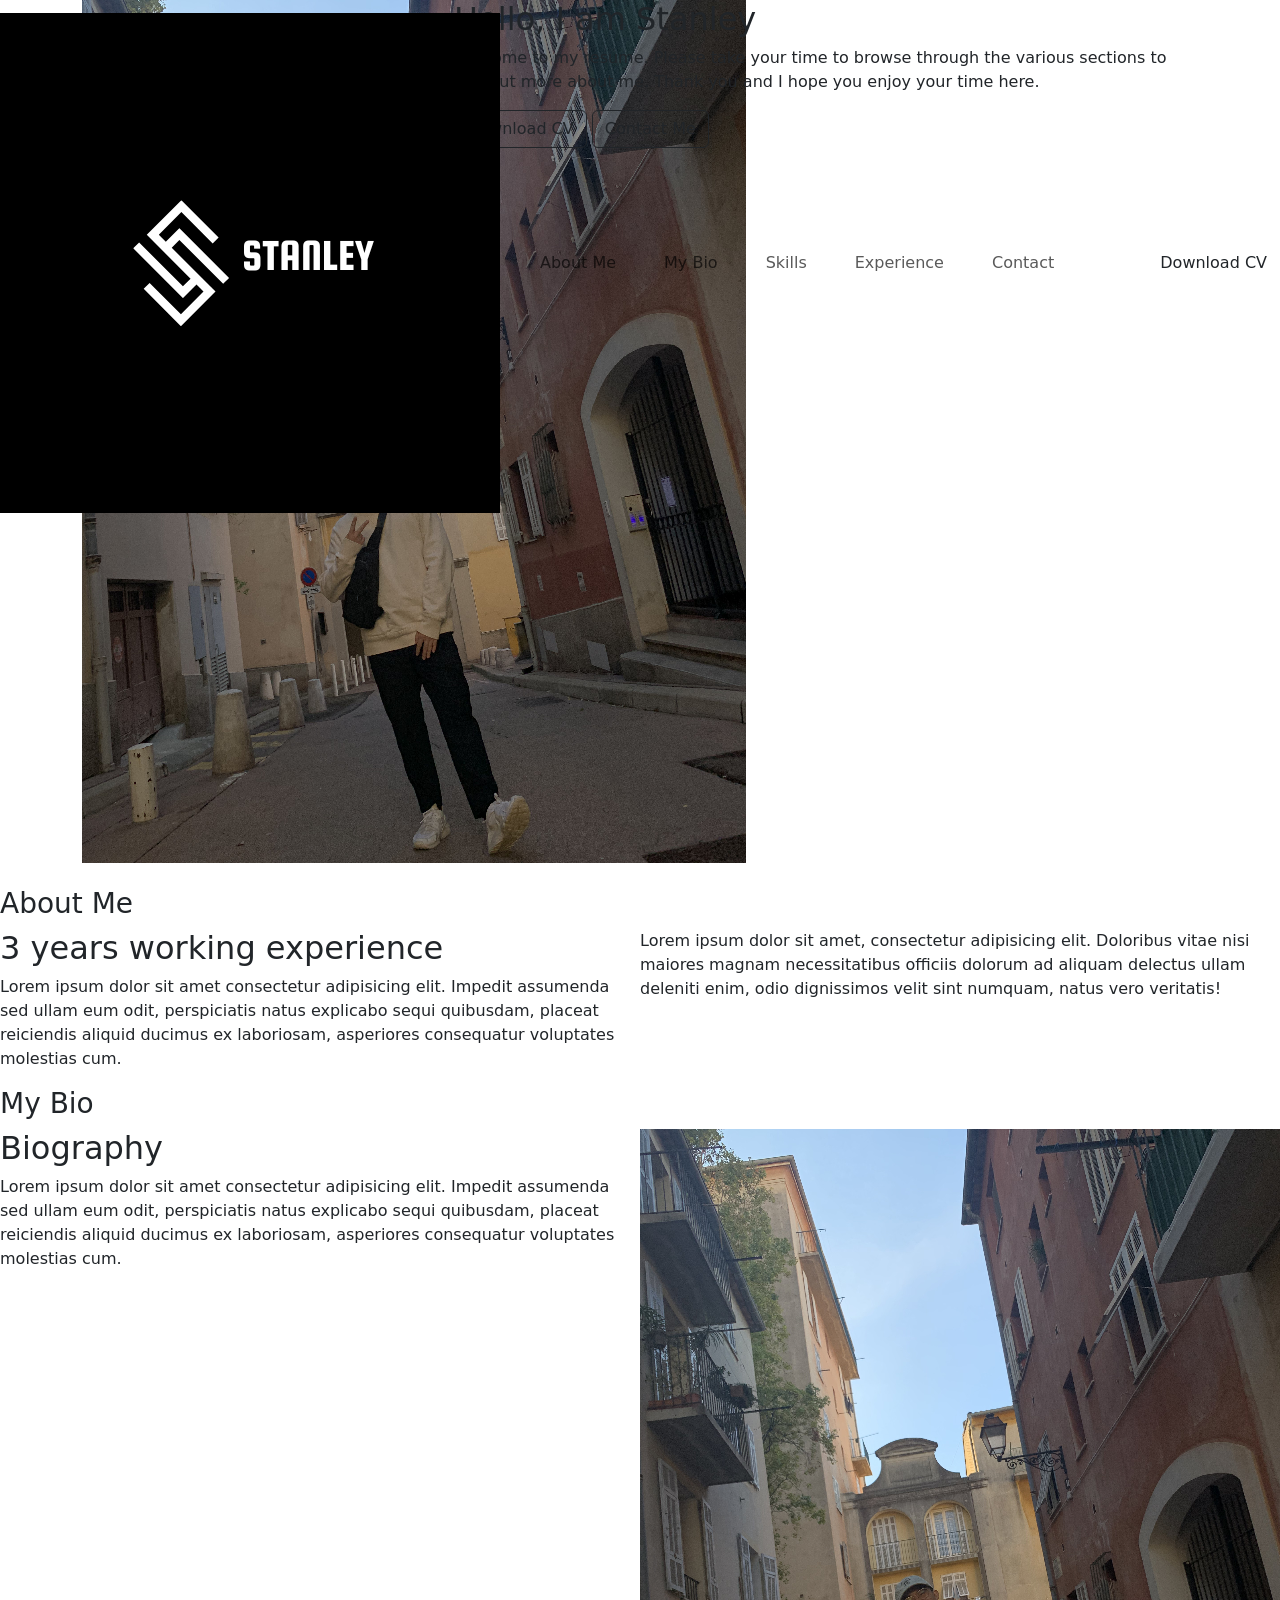
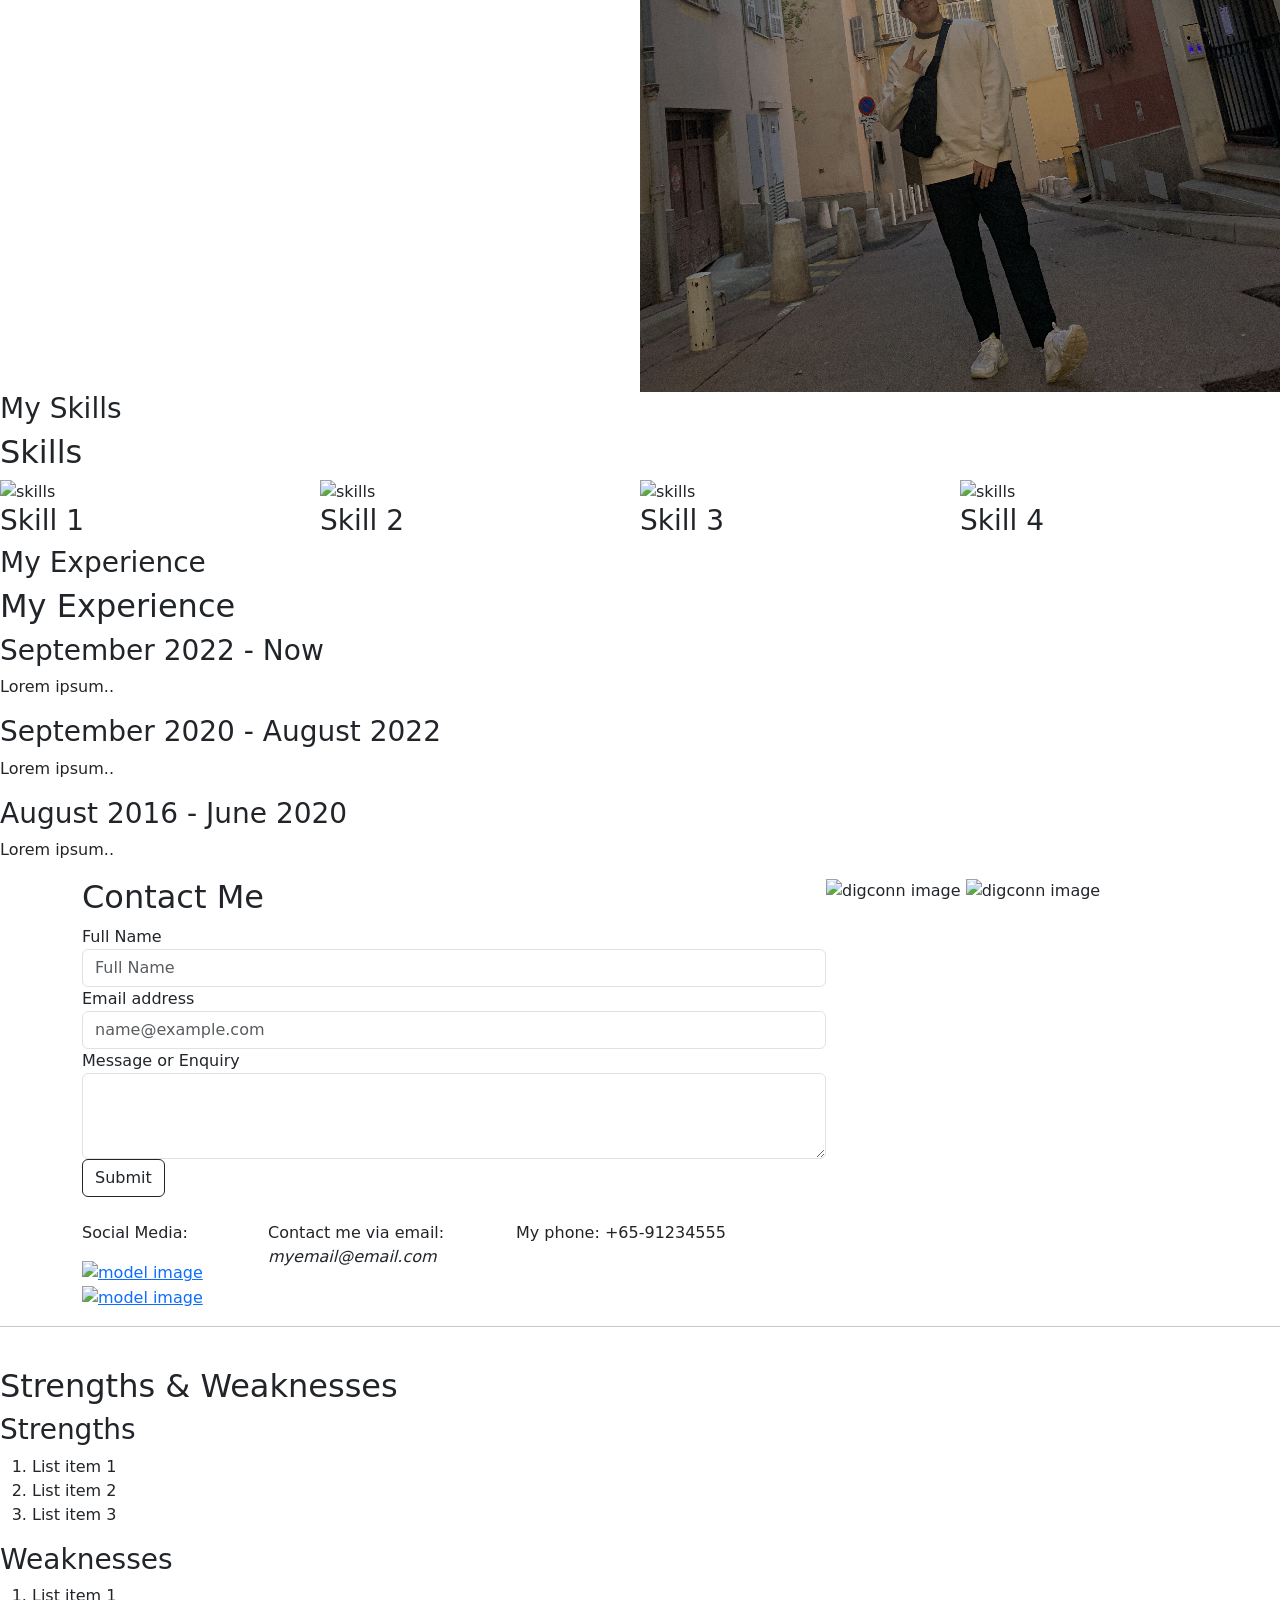
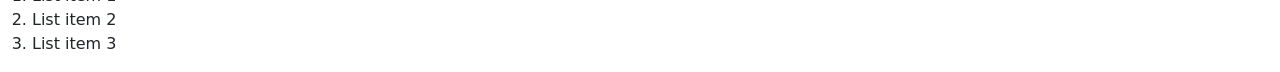
==== docs/index.html @ a83cb369 "Update index.html removed game" ====
<!DOCTYPE html>
<html lang="en">

<head>
    <meta charset="utf-8">
    <meta name="viewport" content="width=device-width, initial-scale=1">
    <title>Stan's Portfolio</title>
    <link href="https://cdn.jsdelivr.net/npm/bootstrap@5.3.0/dist/css/bootstrap.min.css" rel="stylesheet"
        integrity="sha384-9ndCyUaIbzAi2FUVXJi0CjmCapSmO7SnpJef0486qhLnuZ2cdeRhO02iuK6FUUVM" crossorigin="anonymous">
     <link rel="stylesheet" href="style.css">
    <!-- <link rel="stylesheet" href="https://cdn.jsdelivr.net/npm/bulma@0.9.4/css/bulma.min.css">
     -->
    <body onload="startGame()">

</head>

<header>
    <!-- <div class="container-fluid">
        <h1>Hello World!</h1>
    </div> -->

    <nav class="navbar fixed-top navbar-expand-md">

        <button class="navbar-toggler" type="button" data-toggle="collapse" data-target="#navbarNav"
            aria-controls="navbarNav" aria-expanded="false" aria-label="Toggle navigation">
            <span class="navbar-toggler-icon"></span>
        </button>

        <div class="collapse navbar-collapse" id="navbarNav">
            <!-- Brand symbol -->
            <a class="navbar-brand" id="brand" href="#">
                <img src="img/symbol2.png" alt="">
            </a>
            <!-- Links -->
            <div class="navbar-nav">
                <a class="nav-item nav-link px-4" href="#altDivAboutMe">About Me</a>
                <a class="nav-item nav-link px-4" href="#altDivBio">My Bio</a>
                <a class="nav-item nav-link px-4" href="#altSkillBio">Skills</a>
                <a class="nav-item nav-link px-4" href="#altDivMyExp">Experience</a>
                <a class="nav-item nav-link px-4" href="#contactMe">Contact</a>
            </div>

        </div>

        <!-- Download CV button -->
        <button type="button" class="btn" id="download">Download CV</button>
        <!-- <button type="button" class="btn btn-primary">
                Notifications <span class="badge badge-light">4</span>
            </button>

            <form action="action">
                <div class="form-row">
                    <div class="form-group col">
                        <label for="Username">Username</label>
                        <input class="form-control" type="text" name="Username" id="Username">
                    </div>
                    <div class="form-group col">
                        <label for="Password">Password</label>
                        <input class="form-control" type="password" name="Password" id="Password">
                    </div>
                </div>
                <button type="submit" class="btn btn-primary">Login</button>
            </form> -->

    </nav>
</header>

<body>
    <!-- <h2>Transitions</h2>
    <div class="circle"></div> -->

    <div class="container">
        <div class="row row-cols-2 g-0">
            <div class="col-4">
                <img src="img/model.png" alt="model image">
            </div>
            <div class="col-8">
                <div id="myIntro">
                    <h2 id="title">Hello, I am Stanley</h2>
                    <p id="">Welcome to my resume. Please take your time to browse through the various sections
                        to
                        find out more
                        about me.
                        Thank you and I hope you enjoy your time here.
                    </p>
                </div>

                <div class="dlButton">
                    <!-- Download CV button -->
                    <button type="button" class="btn btn-outline-dark" id="download2" data-toggle="button"
                        aria-pressed="false" autocomplete="off">Download CV</button>
                    <button type="button" class="btn btn-outline-dark" id="contactBtn" data-toggle="button"
                        aria-pressed="false" autocomplete="off">
                        <a class="nav-item nav-link" href="#contactMe">Contact Me</a>
                    </button>
                </div>
            </div>
            <!-- <div class="col-4">
                <div id="cat1">
                    <h2 id="title">ABOUT</h2>
                </div>
            </div>
            <div class="col-8 ">
                <div id="main2">
                    <p id="">Lorem ipsum dolor sit amet consectetur adipisicing elit. Enim aperiam cumque officia
                        eos
                        asperiores
                        provident libero, quidem consequuntur aspernatur eligendi, dolor nihil expedita sed architecto
                        corporis omnis tenetur ullam ex?</p>
                </div>
            </div> -->
        </div>
    </div>

    <br>
    <div id="altDivAboutMe">
        <div id="horiLineBotBlock"></div>
        <div id="vertLineBlock">
            <h3 id="aboutMeTitle">About Me</h3>
        </div>
        <div id="horiLineTopBlock"></div>
        <div id="vertLineBlock2"></div>

        <div class="row row-cols-2 g-0">
            <div class="col-6" id="aboutMe">
                <h2 id="title">3 years working experience</h2>
                <p>Lorem ipsum dolor sit amet consectetur adipisicing elit. Impedit assumenda sed ullam eum odit,
                    perspiciatis natus explicabo sequi quibusdam, placeat reiciendis aliquid ducimus ex laboriosam,
                    asperiores consequatur voluptates molestias cum.</p>
            </div>
            <div class="col-6" id="aboutMe2">
                <p>Lorem ipsum dolor sit amet, consectetur adipisicing elit. Doloribus vitae nisi maiores magnam
                    necessitatibus officiis dolorum ad aliquam delectus ullam deleniti enim, odio dignissimos velit sint
                    numquam, natus vero veritatis!</p>
            </div>
        </div>
    </div>

    <div id="altDivBio">

        <div id="horiLineBotBlock"></div>
        <div id="vertLineBlock">
            <h3 id="aboutMeTitle">My Bio</h3>
        </div>
        <div id="horiLineTopBlock"></div>
        <div id="vertLineBlock2"></div>

        <div class="row row-cols-2 g-0">
            <div class="col-6" id="aboutMe">
                <h2 id="title">Biography</h2>
                <p>Lorem ipsum dolor sit amet consectetur adipisicing elit. Impedit assumenda sed ullam eum odit,
                    perspiciatis natus explicabo sequi quibusdam, placeat reiciendis aliquid ducimus ex laboriosam,
                    asperiores consequatur voluptates molestias cum.</p>
            </div>
            <div class="col-4" id="aboutMe2">
                <img src="img/model.png" alt="model image">
            </div>
        </div>
    </div>

    <div id="altSkillBio">

        <div id="horiLineBotBlock"></div>
        <div id="vertLineBlock">
            <h3 id="aboutMeTitle">My Skills</h3>
        </div>
        <div id="horiLineTopBlock"></div>
        <div id="vertLineBlock2"></div>

        <div class="row g-0">
            <div class="" id="mySkills">
                <h2 id="title">Skills</h2>
                <div class="row row-cols-4 g-0">
                    <div class="col-3" id="mySkill">
                        <img src="img/skill1.png" alt="skills" id="skillsLogo">
                        <br>
                        <h3>Skill 1</h3>
                    </div>
                    <div class="col-3" id="mySkill">
                        <img src="img/skill2.png" alt="skills" id="skillsLogo">
                        <br>
                        <h3>Skill 2</h3>
                    </div>
                    <div class="col-3" id="mySkill">
                        <img src="img/skill3.png" alt="skills" id="skillsLogo">
                        <br>
                        <h3>Skill 3</h3>
                    </div>
                    <div class="col-3" id="mySkill">
                        <img src="img/skill4.png" alt="skills" id="skillsLogo">
                        <br>
                        <h3>Skill 4</h3>
                    </div>
                </div>
            </div>
        </div>
        <div id="vertLineBlock2"></div>
        <div id="vertLineBlock2"></div>
        <div id="vertLineBlock2"></div>
        <div id="horiLineTopBlockRight"></div>
    </div>

    <div id="altDivMyExp">
        <div id="horiLineBotBlock"></div>
        <div id="vertLineBlock">
            <h3 id="aboutMeTitle">My Experience</h3>
        </div>
        <div id="horiLineTopBlock"></div>
        <div id="vertLineBlock2"></div>
        <div class="row g-0">
            <div class="">
                <h2 id="title">My Experience</h2>
                <div class="timeline">
                    <div class="expContainer left">
                        <div class="content">
                            <h3> September 2022 - Now</h3>
                            <p>Lorem ipsum..</p>
                        </div>
                    </div>
                    <div class="expContainer right">
                        <div class="content">
                            <h3>September 2020 - August 2022</h3>
                            <p>Lorem ipsum..</p>
                        </div>
                    </div>
                    <div class="expContainer left">
                        <div class="content">
                            <h3> August 2016 - June 2020</h3>
                            <p>Lorem ipsum..</p>
                        </div>
                    </div>
                </div>
            </div>
        </div>
    </div>

    <div class="container" id="contactMe">
        <div class="row row-cols-2 g-0">
            <div class="col-8">
                <div id="myIntro">
                    <h2 id="title">Contact Me</h2>
                    <form action="action">
                        <div class="form-group">
                            <label for="exampleFormControlInput1">Full Name</label>
                            <input type="text" class="form-control" id="exampleFormControlInput1"
                                placeholder="Full Name">
                        </div>
                        <div class="form-group">
                            <label for="exampleFormControlInput2">Email address</label>
                            <input type="email" class="form-control" id="exampleFormControlInput1"
                                placeholder="name@example.com">
                        </div>
                        <div class="form-group">
                            <label for="exampleFormControlTextarea1">Message or Enquiry</label>
                            <textarea class="form-control" id="exampleFormControlTextarea1" rows="3"></textarea>
                        </div>
                        <button type="button" class="btn btn-outline-dark" id="contactBtn" data-toggle="button"
                            aria-pressed="false" autocomplete="off">
                            Submit
                        </button>
                    </form>
                    <br>
                    <div class="row row-cols-3 g-0">
                        <div class="col-3">
                            <p id="">Social Media:
                            </p>
                            <a class="" id="SMLogo" href="">
                                <img src="img/linkedin.png" alt="model image" id="SMLogo">
                            </a>
                            <a class="" id="SMLogo" href="">
                                <img src="img/facebook.png" alt="model image" id="SMLogo">
                            </a>
                        </div>
                        <div class="col-4">
                            <p id="">Contact me via email: <i>myemail@email.com</i>
                            </p>
                        </div>
                        <div class="col-4">
                            <p id="">My phone: +65-91234555
                            </p>
                        </div>
                    </div>
                </div>
            </div>
            <div class="col-4">
                <img src="img/digitalconn.jpg" alt="digconn image" id="digConn">
                <img src="img/digitalconn.jpg" alt="digconn image" id="digConn">
            </div>
        </div>
    </div>

    <div id="altDiv"></div>
    <hr>
    <br>
    <!-- <figure class="text-center">
        <blockquote class="blockquote">
            <p>A well-known quote, contained in a blockquote element.</p>
        </blockquote>
        <figcaption class="blockquote-footer">
            Someone famous in <cite title="Source Title">Source Title</cite>
        </figcaption>
    </figure> -->

    <h2>Strengths & Weaknesses</h2>
    <h3>Strengths</h3>
    <ol>
        <li>List item 1</li>
        <li>List item 2</li>
        <li>List item 3</li>
    </ol>
    <h3>Weaknesses</h3>
    <ol>
        <li>List item 1</li>
        <li>List item 2</li>
        <li>List item 3</li>
    </ol>
  
  <script src = "script.js"></script>

    <script src="https://cdn.jsdelivr.net/npm/@popperjs/core@2.11.8/dist/umd/popper.min.js"
        integrity="sha384-I7E8VVD/ismYTF4hNIPjVp/Zjvgyol6VFvRkX/vR+Vc4jQkC+hVqc2pM8ODewa9r"
        crossorigin="anonymous"></script>
    <script src="https://cdn.jsdelivr.net/npm/bootstrap@5.3.0/dist/js/bootstrap.min.js"
        integrity="sha384-fbbOQedDUMZZ5KreZpsbe1LCZPVmfTnH7ois6mU1QK+m14rQ1l2bGBq41eYeM/fS"
        crossorigin="anonymous"></script>
</body>

</html>
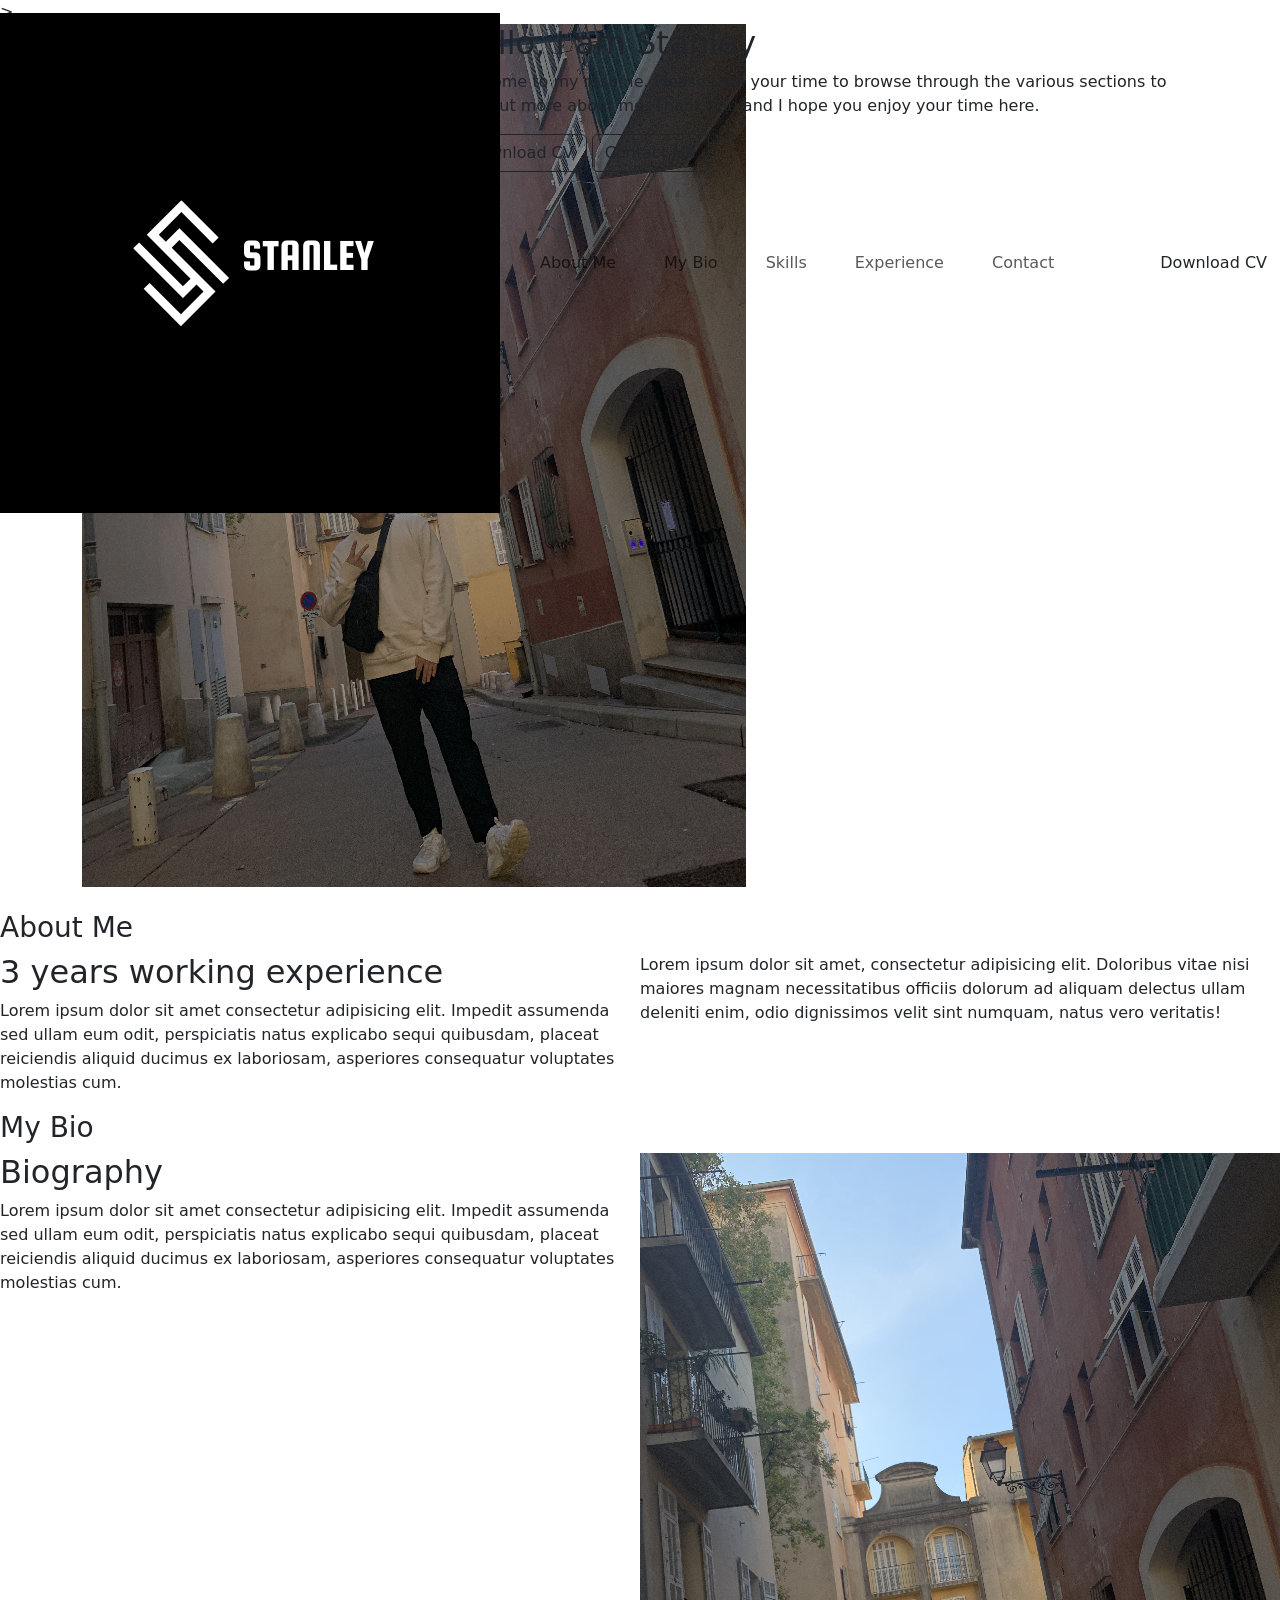
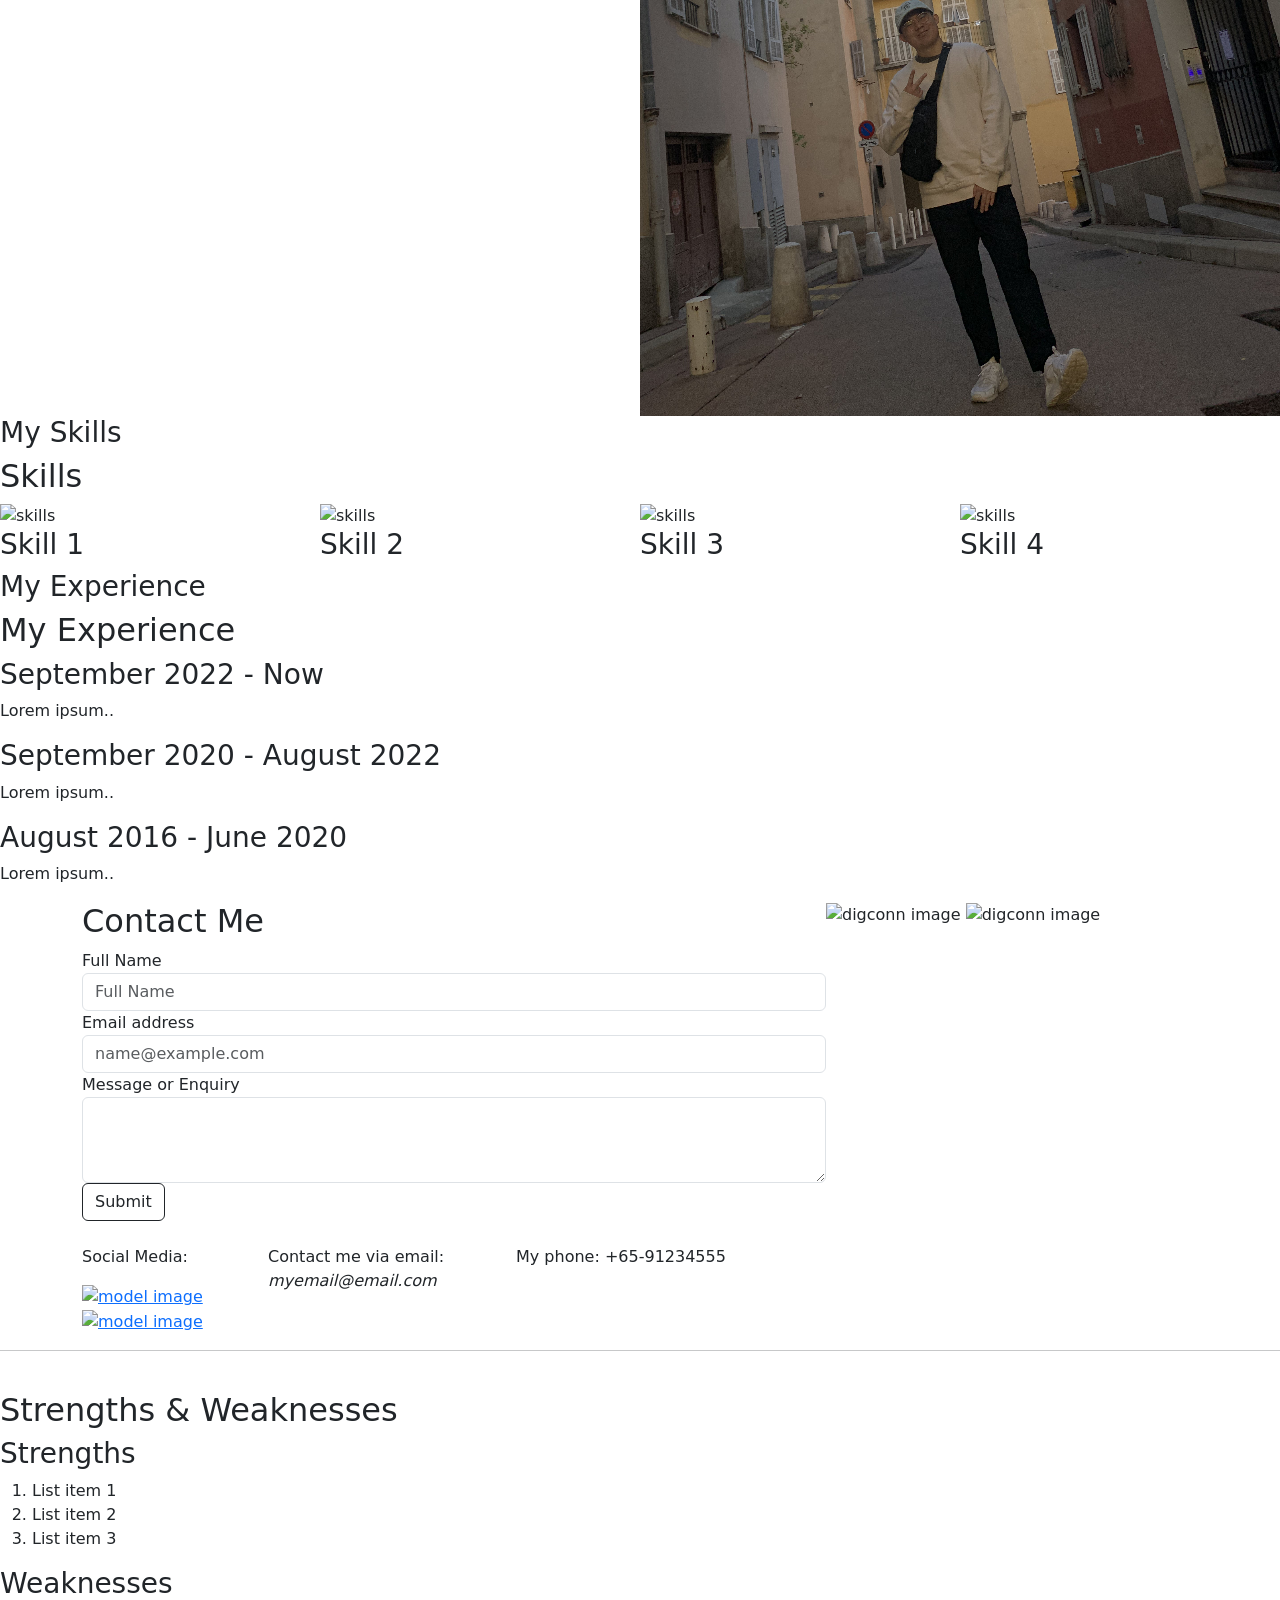
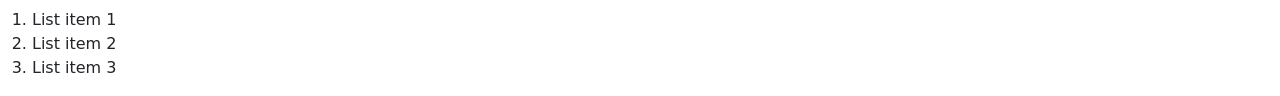
==== commit 64f27cc9: "Update index.html" ====
--- a/docs/index.html
+++ b/docs/index.html
@@ -6,8 +6,7 @@
     <meta name="viewport" content="width=device-width, initial-scale=1">
     <title>Stan's Portfolio</title>
     <link href="https://cdn.jsdelivr.net/npm/bootstrap@5.3.0/dist/css/bootstrap.min.css" rel="stylesheet"
-        integrity="sha384-9ndCyUaIbzAi2FUVXJi0CjmCapSmO7SnpJef0486qhLnuZ2cdeRhO02iuK6FUUVM" crossorigin="anonymous">
-     <link rel="stylesheet" href="style.css">
+        integrity="sha384-9ndCyUaIbzAi2FUVXJi0CjmCapSmO7SnpJef0486qhLnuZ2cdeRhO02iuK6FUUVM" crossorigin="anonymous">>
     <!-- <link rel="stylesheet" href="https://cdn.jsdelivr.net/npm/bulma@0.9.4/css/bulma.min.css">
      -->
     <body onload="startGame()">
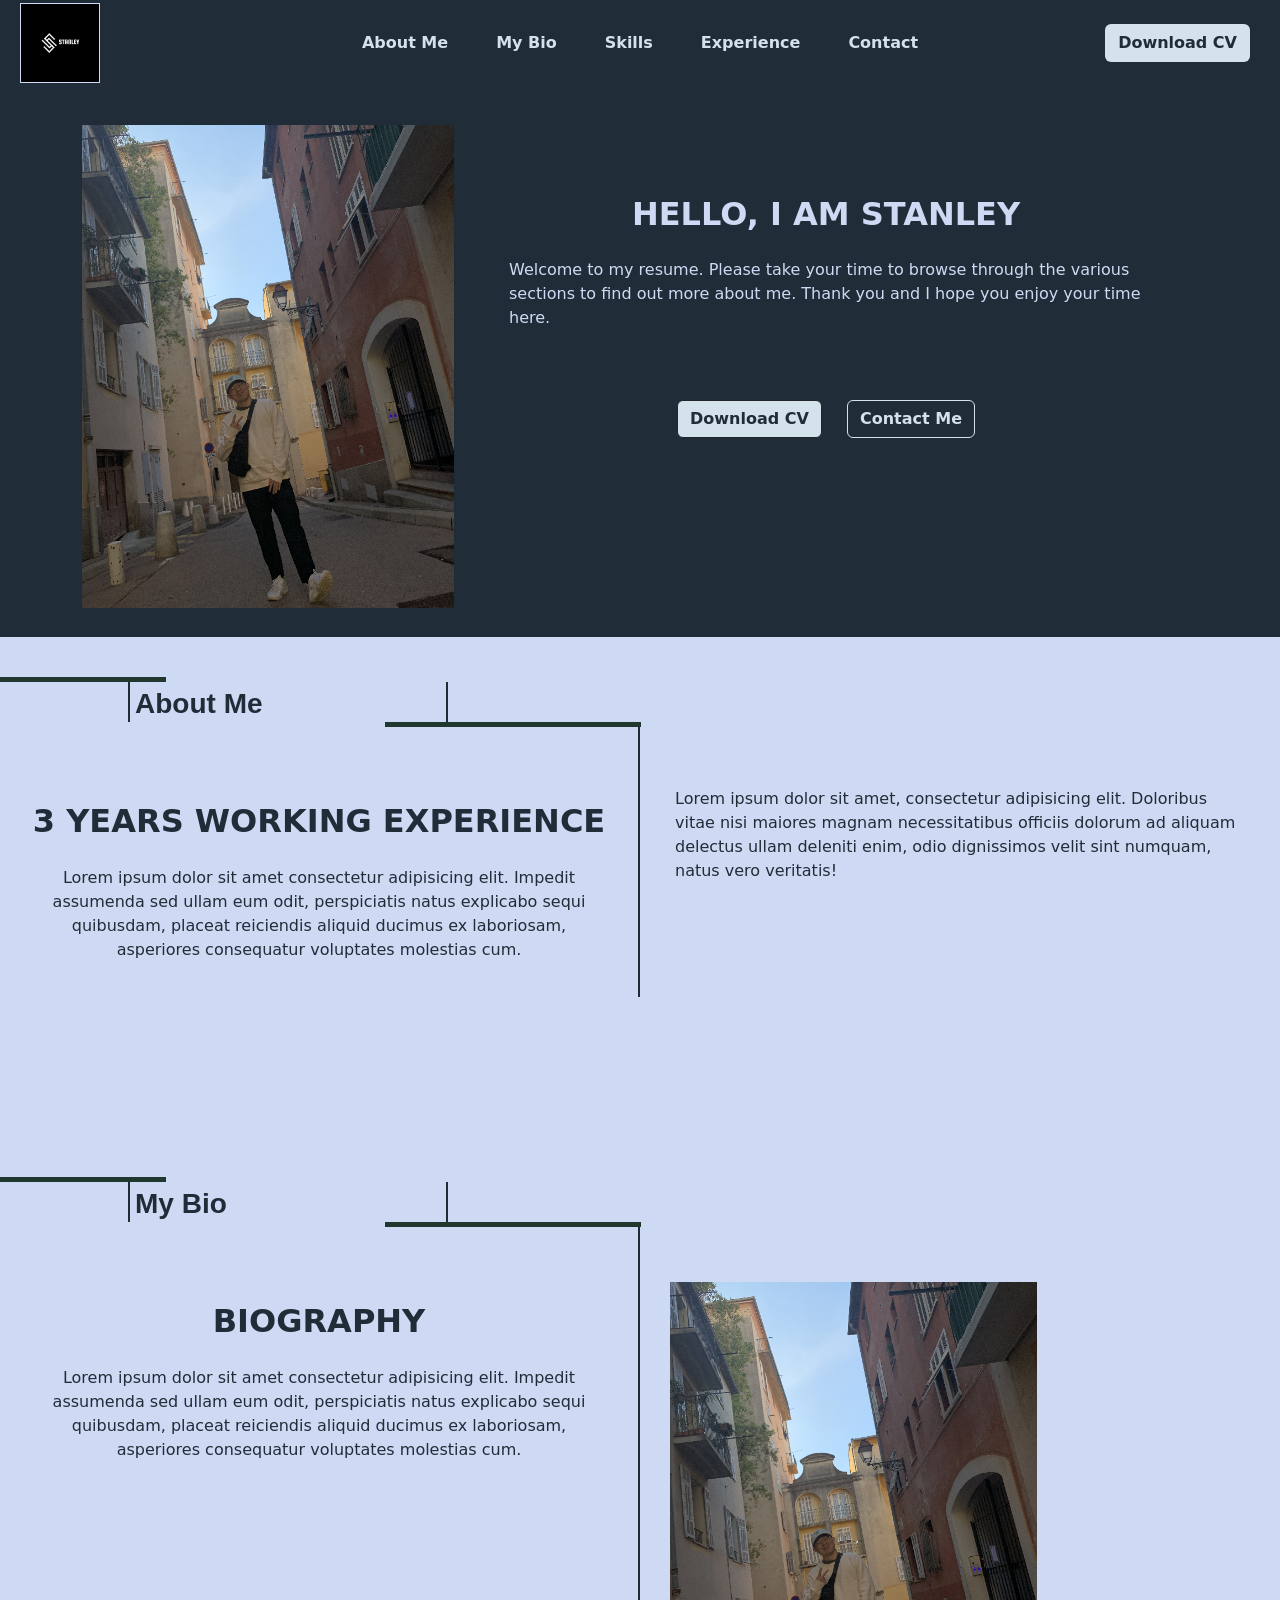
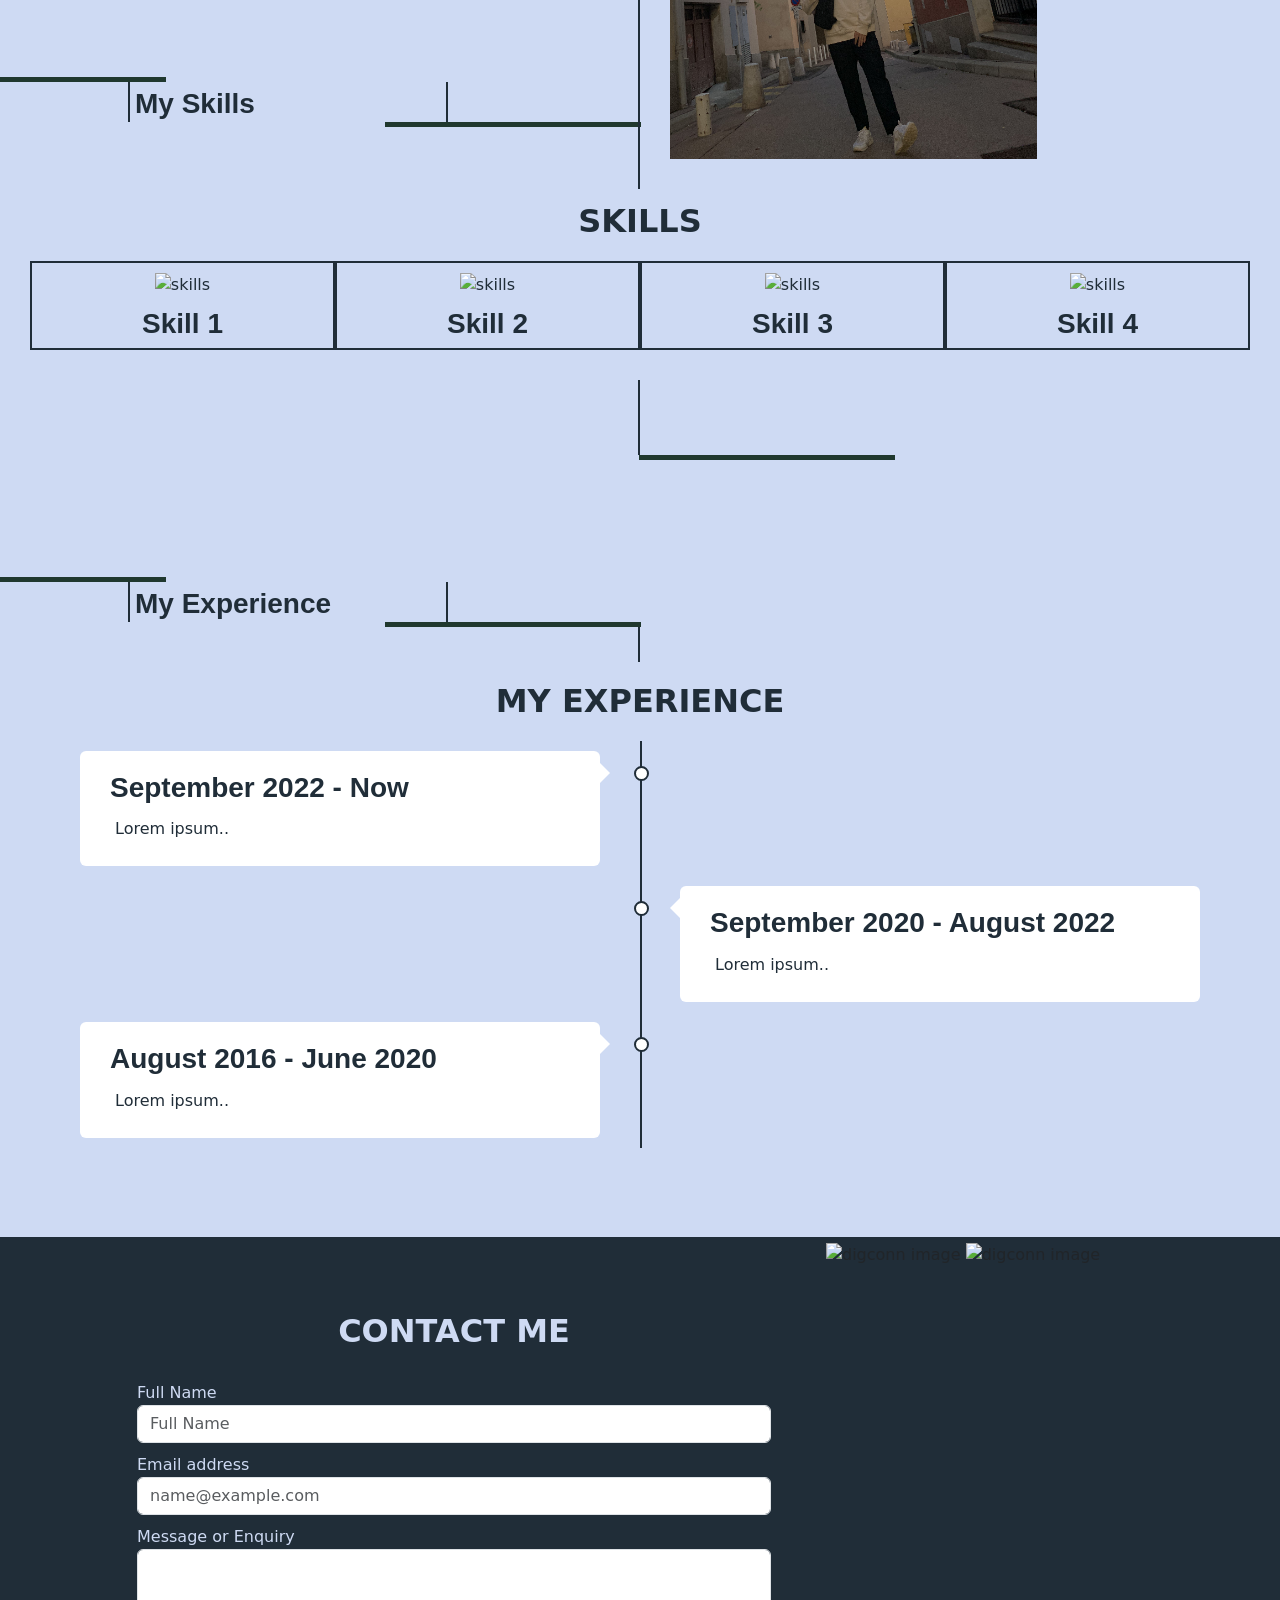
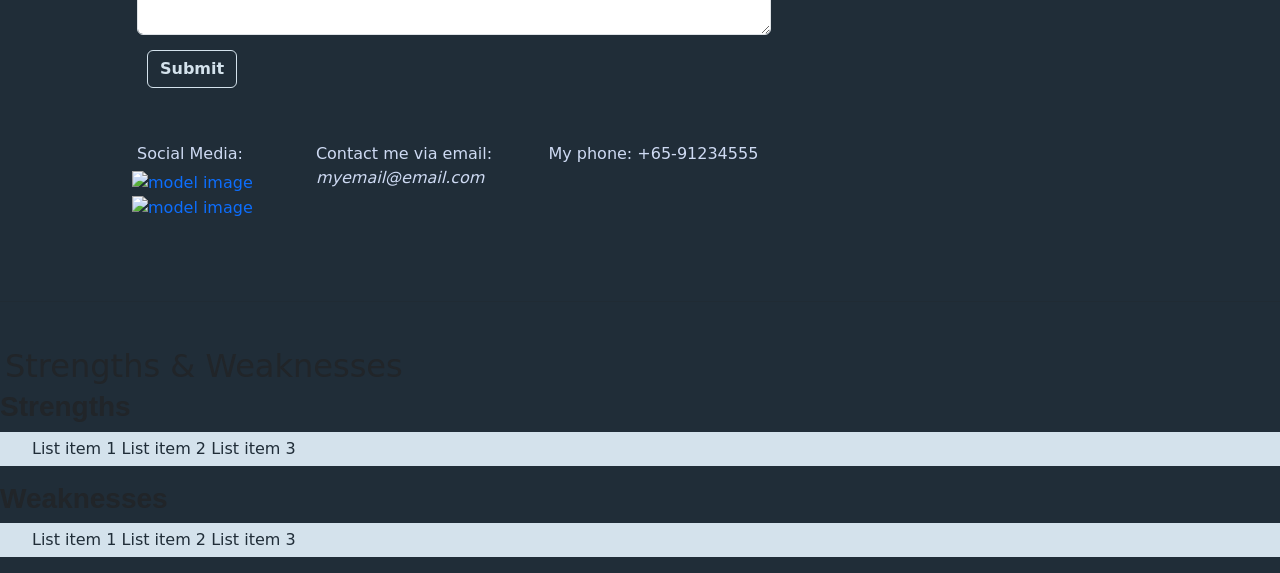
==== commit ead5efd3: "Update index.html" ====
--- a/docs/index.html
+++ b/docs/index.html
@@ -6,10 +6,10 @@
     <meta name="viewport" content="width=device-width, initial-scale=1">
     <title>Stan's Portfolio</title>
     <link href="https://cdn.jsdelivr.net/npm/bootstrap@5.3.0/dist/css/bootstrap.min.css" rel="stylesheet"
-        integrity="sha384-9ndCyUaIbzAi2FUVXJi0CjmCapSmO7SnpJef0486qhLnuZ2cdeRhO02iuK6FUUVM" crossorigin="anonymous">>
+        integrity="sha384-9ndCyUaIbzAi2FUVXJi0CjmCapSmO7SnpJef0486qhLnuZ2cdeRhO02iuK6FUUVM" crossorigin="anonymous">
+    <link rel="stylesheet" href="app.css">
     <!-- <link rel="stylesheet" href="https://cdn.jsdelivr.net/npm/bulma@0.9.4/css/bulma.min.css">
      -->
-    <body onload="startGame()">
 
 </head>
 
--- a/docs/app.css
+++ b/docs/app.css
@@ -0,0 +1,748 @@
+* {
+    margin: 0;
+    padding: 0;
+}
+
+body {
+    background-color: rgb(32, 45, 56);
+    margin: 0;
+    padding: 0;
+    padding-top: 120px;
+}
+
+h1 {
+    text-align: center;
+    width: 100%;
+    padding: 5px;
+    color: rgb(243, 243, 255);
+    background-color: rgb(32, 45, 56);
+    margin: 0;
+}
+
+h2,
+p {
+    padding: 5px;
+    margin: 0;
+}
+
+h3 {
+    font-weight: 600;
+    font-family: 'Lucida Grande', 'Lucida Sans', Arial, sans-serif;
+}
+
+.container {
+    /* background-color: #46240c; */
+    width: 100%;
+    margin: 0 auto;
+    /* border: 5px solid #46240c; */
+    display: flex;
+    flex-direction: row;
+    flex-wrap: wrap;
+    /* justify-content: center;
+    align-items: center; */
+}
+
+.container div div {
+    padding: 5px 0px;
+    flex-basis: auto;
+    /* text-align: center; */
+    flex-grow: 1;
+    /* background-color: rgb(32, 45, 56); */
+}
+
+.col {
+    margin: 0;
+
+}
+
+form {
+    margin: 5px;
+}
+
+ol {
+    color: rgb(32, 45, 56);
+    background-color: rgb(212, 226, 236);
+    padding-top: 5px;
+    padding-bottom: 5px;
+}
+
+section {
+    display: flex;
+    align-items: center;
+    justify-content: center;
+    height: 10vh;
+}
+
+section ol {
+    background-color: rgb(212, 226, 236);
+}
+
+ul,
+li {
+    display: inline;
+    margin: 0;
+    padding: 0;
+}
+
+ul {
+    flex: 1;
+    max-width: 50%;
+    display: flex;
+    justify-content: space-evenly;
+}
+
+table {
+    background-color: rgb(255, 213, 161);
+    border-width: 2px;
+    border-color: black;
+    border-style: solid;
+    box-sizing: border-box;
+    padding: 5px;
+}
+
+#altDivAboutMe,
+#altDivBio,
+#altSkillBio {
+    height: 500px;
+    background-color: #cedaf3;
+    color: rgb(32, 45, 56);
+}
+
+#altDivMyExp {
+    height: 700px;
+    background-color: #cedaf3;
+    color: rgb(32, 45, 56);
+}
+
+.navbar-brand {
+    transition: 1s cubic-bezier(0.83, 0, 0.17, 2);
+}
+
+.navbar-brand:focus {
+    border-radius: 90%;
+    transform: rotate(360deg) scale(0.8);
+    background-color: rgb(196, 217, 255);
+}
+
+nav {
+    background-color: rgb(32, 45, 56);
+    font-size: 1em;
+    display: flex;
+    justify-content: space-evenly;
+}
+
+#navbarNav {
+    justify-content: center;
+    padding: 15px;
+}
+
+.nav-link {
+    color: rgb(212, 226, 236);
+    font-weight: 700;
+}
+
+.nav-item {
+    border-radius: 10px;
+}
+
+.navbar-toggler {
+    background-color: rgb(212, 226, 236);
+}
+
+.navbar-nav>a:hover {
+    color: rgb(241, 240, 255);
+    font-weight: 700;
+}
+
+.navbar-nav>a:focus {
+    background-color: rgba(115, 189, 192, 0.034);
+    color: #ffffff;
+    font-weight: 700;
+}
+
+#brand {
+    position: absolute;
+    padding: 0px;
+    /* remove the logo from the flow */
+    left: 20px;
+    /* move the logo to left */
+    height: 80px;
+    width: 80px;
+    border: 1px solid #cedaf3;
+}
+
+button {
+    background: none;
+    border-width: 1px;
+    border-color: black;
+    color: #46240c;
+    margin: 10px;
+    padding: 1em 2em;
+    transition: all 0.25s;
+}
+
+button:hover {
+    background-color: rgb(230, 173, 173);
+    /* box-shadow: 0 0.5em 0.5em -0.4em rgb(57, 120, 141);
+    transform: translateY(-0.25em); */
+    cursor: pointer;
+}
+
+
+#download {
+    background-color: rgb(212, 226, 236);
+    color: rgb(32, 45, 56);
+    position: absolute;
+    right: 20px;
+    font-weight: 700;
+}
+
+#download:hover,
+#download2:hover {
+    background-color: aliceblue;
+}
+
+/* #download:focus,
+#download2:focus {
+    background-color: aliceblue;
+    border-width: 1px;
+    border-color: rgb(61, 58, 58);
+} */
+
+#download2 {
+    background-color: rgb(212, 226, 236);
+    color: rgb(32, 45, 56);
+    font-weight: 700;
+}
+
+#contactBtn {
+    color: rgb(212, 226, 236);
+    border-color: rgb(212, 226, 236);
+    font-weight: 700;
+}
+
+.dlButton {
+    text-align: center;
+    width: 100%;
+}
+
+#title {
+    text-align: center;
+    text-transform: uppercase;
+    width: 100%;
+    padding: 20px 0;
+    font-weight: 700;
+}
+
+#myIntro {
+    height: auto;
+    padding: 50px;
+    color: #cedaf3;
+    background-color: rgb(32, 45, 56);
+}
+
+img {
+    width: 100%;
+    height: 100%;
+}
+
+#myInfo {
+    width: 100%;
+    color: #cedaf3;
+    text-align: justify;
+}
+
+#horiLineBotBlock {
+    width: 13%;
+    padding-top: 40px;
+    border-bottom: 5px solid rgb(32, 56, 46);
+}
+
+#horiLineTopBlock {
+    margin-left: 30.05%;
+    width: 20%;
+    border-top: 5px solid rgb(32, 56, 46);
+}
+
+#horiLineTopBlockRight {
+    margin-left: 49.9%;
+    width: 20%;
+    border-top: 5px solid rgb(32, 56, 46);
+}
+
+#vertLineBlock {
+    margin-left: 10%;
+    width: 25%;
+    height: 40px;
+    border-right: 2px solid rgb(32, 45, 56);
+    border-left: 2px solid rgb(32, 45, 56);
+}
+
+#vertLineBlock2 {
+    width: 50%;
+    height: 5%;
+    border-right: 2px solid rgb(32, 45, 56);
+}
+
+#aboutMeTitle {
+    padding: 5px;
+}
+
+#aboutMe {
+    border-right: 2px solid rgb(32, 45, 56);
+    padding: 30px;
+    text-align: center;
+}
+
+#aboutMe2 {
+    padding: 30px;
+}
+
+#mySkills {
+    padding: 30px;
+    text-align: center;
+}
+
+#mySkill {
+    border: 2px solid rgb(32, 45, 56);
+}
+
+/* FOR TIMELINE */
+/* Set a background color */
+/* body {
+    background-color: #474e5d;
+    font-family: Helvetica, sans-serif;
+} */
+
+/* The actual timeline (the vertical ruler) */
+.timeline {
+    position: relative;
+    max-width: 1200px;
+    margin: 0 auto;
+}
+
+/* The actual timeline (the vertical ruler) */
+.timeline::after {
+    content: '';
+    position: absolute;
+    width: 2px;
+    background-color: rgb(32, 45, 56);
+    top: 0;
+    bottom: 0;
+    left: 50%;
+}
+
+/* Container around content */
+.expContainer {
+    padding: 10px 40px;
+    position: relative;
+    background-color: inherit;
+    width: 50%;
+}
+
+/* The circles on the timeline */
+.expContainer::after {
+    content: '';
+    position: absolute;
+    width: 15px;
+    height: 15px;
+    right: -9px;
+    background-color: white;
+    border: 2px solid rgb(32, 45, 56);
+    top: 25px;
+    border-radius: 50%;
+    z-index: 1;
+}
+
+/* Place the container to the left */
+.left {
+    left: 0;
+}
+
+/* Place the container to the right */
+.right {
+    left: 50%;
+}
+
+/* Add arrows to the left container (pointing right) */
+.left::before {
+    content: " ";
+    height: 0;
+    position: absolute;
+    top: 22px;
+    width: 0;
+    z-index: 1;
+    right: 30px;
+    border: medium solid white;
+    border-width: 10px 0 10px 10px;
+    border-color: transparent transparent transparent white;
+}
+
+/* Add arrows to the right container (pointing left) */
+.right::before {
+    content: " ";
+    height: 0;
+    position: absolute;
+    top: 22px;
+    width: 0;
+    z-index: 1;
+    left: 30px;
+    border: medium solid white;
+    border-width: 10px 10px 10px 0;
+    border-color: transparent white transparent transparent;
+}
+
+/* Fix the circle for containers on the right side */
+.right::after {
+    left: -6px;
+}
+
+/* The actual content */
+.content {
+    padding: 20px 30px;
+    background-color: white;
+    position: relative;
+    border-radius: 6px;
+}
+
+#digConn {
+    width: auto;
+    height: auto;
+}
+
+#SMLogo {
+    width: 30px;
+    height: 30px;
+    text-decoration: none;
+}
+
+#skillsLogo {
+    width: 100px;
+    height: 100px;
+    padding: 10px;
+}
+
+/* Media queries - Responsive timeline on screens less than 600px wide */
+@media screen and (max-width: 600px) {
+
+    /* Place the timelime to the left */
+    .timeline::after {
+        left: 31px;
+    }
+
+    /* Full-width containers */
+    .expContainer {
+        width: 100%;
+        padding-left: 70px;
+        padding-right: 25px;
+    }
+
+    /* Make sure that all arrows are pointing leftwards */
+    .expContainer::before {
+        left: 60px;
+        border: medium solid white;
+        border-width: 10px 10px 10px 0;
+        border-color: transparent white transparent transparent;
+    }
+
+    /* Make sure all circles are at the same spot */
+    .left::after,
+    .right::after {
+        left: 25px;
+    }
+
+    /* Make all right containers behave like the left ones */
+    .right {
+        left: 0%;
+    }
+
+}
+
+
+#header {
+  text-align: center;
+  align-items: center;
+  background-color: #ffe7a3;
+  margin: 0;
+  padding: 0;
+  font-family: "Dangrek", sans-serif;
+  font-weight: 400;
+  font-style: normal;
+  font-size: 32px;
+  color: #ff2121;
+}
+
+#main {
+  display: flex;
+  text-align: center;
+  flex-direction: row;
+  align-items: center;
+  background-color: #ffe7a3;
+  margin: 0;
+}
+
+/* Responsive layout - makes a one column layout instead of a two-column layout */
+@media (max-width: 1200px) {
+  #main {
+    flex-direction: column;
+  }
+}
+
+#myContainer {
+  width: 700px;
+  height: 500px;
+  position: relative;
+  background: #fad3c8;
+  border: 5px solid red;
+  border-radius: 10px;
+}
+
+#infoHeader {
+  width: 500px;
+  background: #fad3c8;
+  border: 5px solid black;
+  border-radius: 45px;
+  margin: 5px;
+  font-family: "Dangrek", sans-serif;
+  font-weight: 400;
+  font-style: normal;
+}
+
+#startHeader,
+#myTime,
+#highScore,
+#speedVal {
+  margin: 0px;
+  padding: 3px;
+}
+
+.button {
+  background-color: #ffe7a3;
+  border-radius: 45px;
+  border: 3px solid black;
+  padding: 5px;
+  margin: 5px;
+  font-size: 20px;
+  font-family: "Dangrek", sans-serif;
+  font-weight: 400;
+  font-style: normal;
+  transition-duration: 0.1s;
+}
+
+.button:hover {
+  background-color: #f73220; /* Green */
+  color: white;
+}
+
+.button:active {
+  background-color: #c22617;
+  box-shadow: 0 2px #666;
+  transform: translateY(1px);
+}
+
+#gamePiece {
+  top: 5px;
+  left: 5px;
+  width: 50px;
+  height: 50px;
+  position: absolute;
+  background-color: black;
+}
+
+#gamePic {
+  width: 50px;
+  height: 50px;
+  /*   position: absolute; */
+}
+
+.ob {
+  position: absolute;
+  background-color: #e8371c;
+}
+
+#hobs1 {
+  width: 450px;
+  height: 50px;
+  top: 75px;
+  left: 200px;
+}
+
+#hobs2 {
+  width: 350px;
+  height: 50px;
+  top: 200px;
+  left: 200px;
+}
+
+#hobs3 {
+  width: 450px;
+  height: 50px;
+  top: 315px;
+  left: 75px;
+}
+
+#vobs1 {
+  width: 50px;
+  height: 360px;
+  top: 75px;
+  left: 50px;
+}
+
+#vobs2 {
+  width: 50px;
+  height: 425px;
+  top: 75px;
+  left: 625px;
+}
+
+#vobs3 {
+  width: 125px;
+  height: 75px;
+  top: 425px;
+  left: 500px;
+}
+
+#vobs4 {
+  width: 50px;
+  height: 75px;
+  top: 350px;
+  left: 350px;
+}
+
+#vobs5 {
+  width: 100px;
+  height: 75px;
+  top: 425px;
+  left: 175px;
+}
+
+#winTile {
+  width: 10px;
+  height: 50px;
+  top: 445px;
+  left: 10px;
+  border-radius: 45px;
+  background-color: green;
+}
+
+.spin {
+  animation: rotate 4s ease-out;
+}
+
+@keyframes rotate {
+  0% {
+    transform: rotate(-200deg);
+  }
+
+  100% {
+    transform: rotate(360deg);
+  }
+}
+
+.dangrek-regular {
+  font-family: "Dangrek", sans-serif;
+  font-weight: 400;
+  font-style: normal;
+}
+
+.spin {
+  animation: rotate 4s ease-out;
+}
+
+@keyframes rotate {
+  0% {
+    transform: rotate(-200deg);
+  }
+
+  100% {
+    transform: rotate(360deg);
+  }
+}
+
+
+/* #main1 {
+    text-transform: uppercase;
+    width: 100%;
+    height: 100%;
+    text-align: center;
+    color: rgb(5, 5, 24);
+    background-color: #d4afb9;
+    padding: 20px 0;
+    font-weight: 700;
+} */
+
+/* #main2 {
+    padding: 50px;
+    margin: auto;
+    width: 100%;
+    height: 100%;
+    color: rgb(5, 5, 24);
+    background-color: #d1cfe2;
+} */
+
+/* .circle {
+    width: 100px;
+    height: 100px;
+    background-color: rgb(32, 45, 56);
+    transition: 1s cubic-bezier(0.83, 0, 0.17, 1);
+    margin: 20px;
+}
+
+.circle:hover {
+    border-radius: 50%;
+    transform: rotate(45deg) scale(0.5) translate(100px);
+    background-color: rgb(196, 217, 255);
+} */
+
+/*
+img {
+    width: 30%;
+    margin: calc(10%/6);
+}
+
+#name {
+    text-transform: uppercase;
+    border-bottom: 2px solid #ffc09b;
+    width: 30%;
+    margin-left: calc(10%/6);
+    padding: 20px 0;
+    font-weight: 700;
+}
+
+
+#main {
+    background-color: #0c4638;
+    width: 90%;
+    height: 300px;
+    margin: 0 auto;
+    border: 5px solid #0c4638;
+    display: flex;
+    flex-direction: row;
+    justify-content: space-evenly;
+}
+
+#main3 {
+    width: 100px;
+    height: 100px;
+    text-align: center;
+    flex: 1 2 100px;
+}
+
+@media (max-width: 768px) {
+    h1 {
+        font-size: 4em;
+    }
+
+    nav,
+    nav ul {
+        flex-direction: column;
+        align-items: center;
+    }
+}
+
+@media (max-width: 576px) {
+    h1 {
+        font-size: 3em;
+    }
+}
+ */
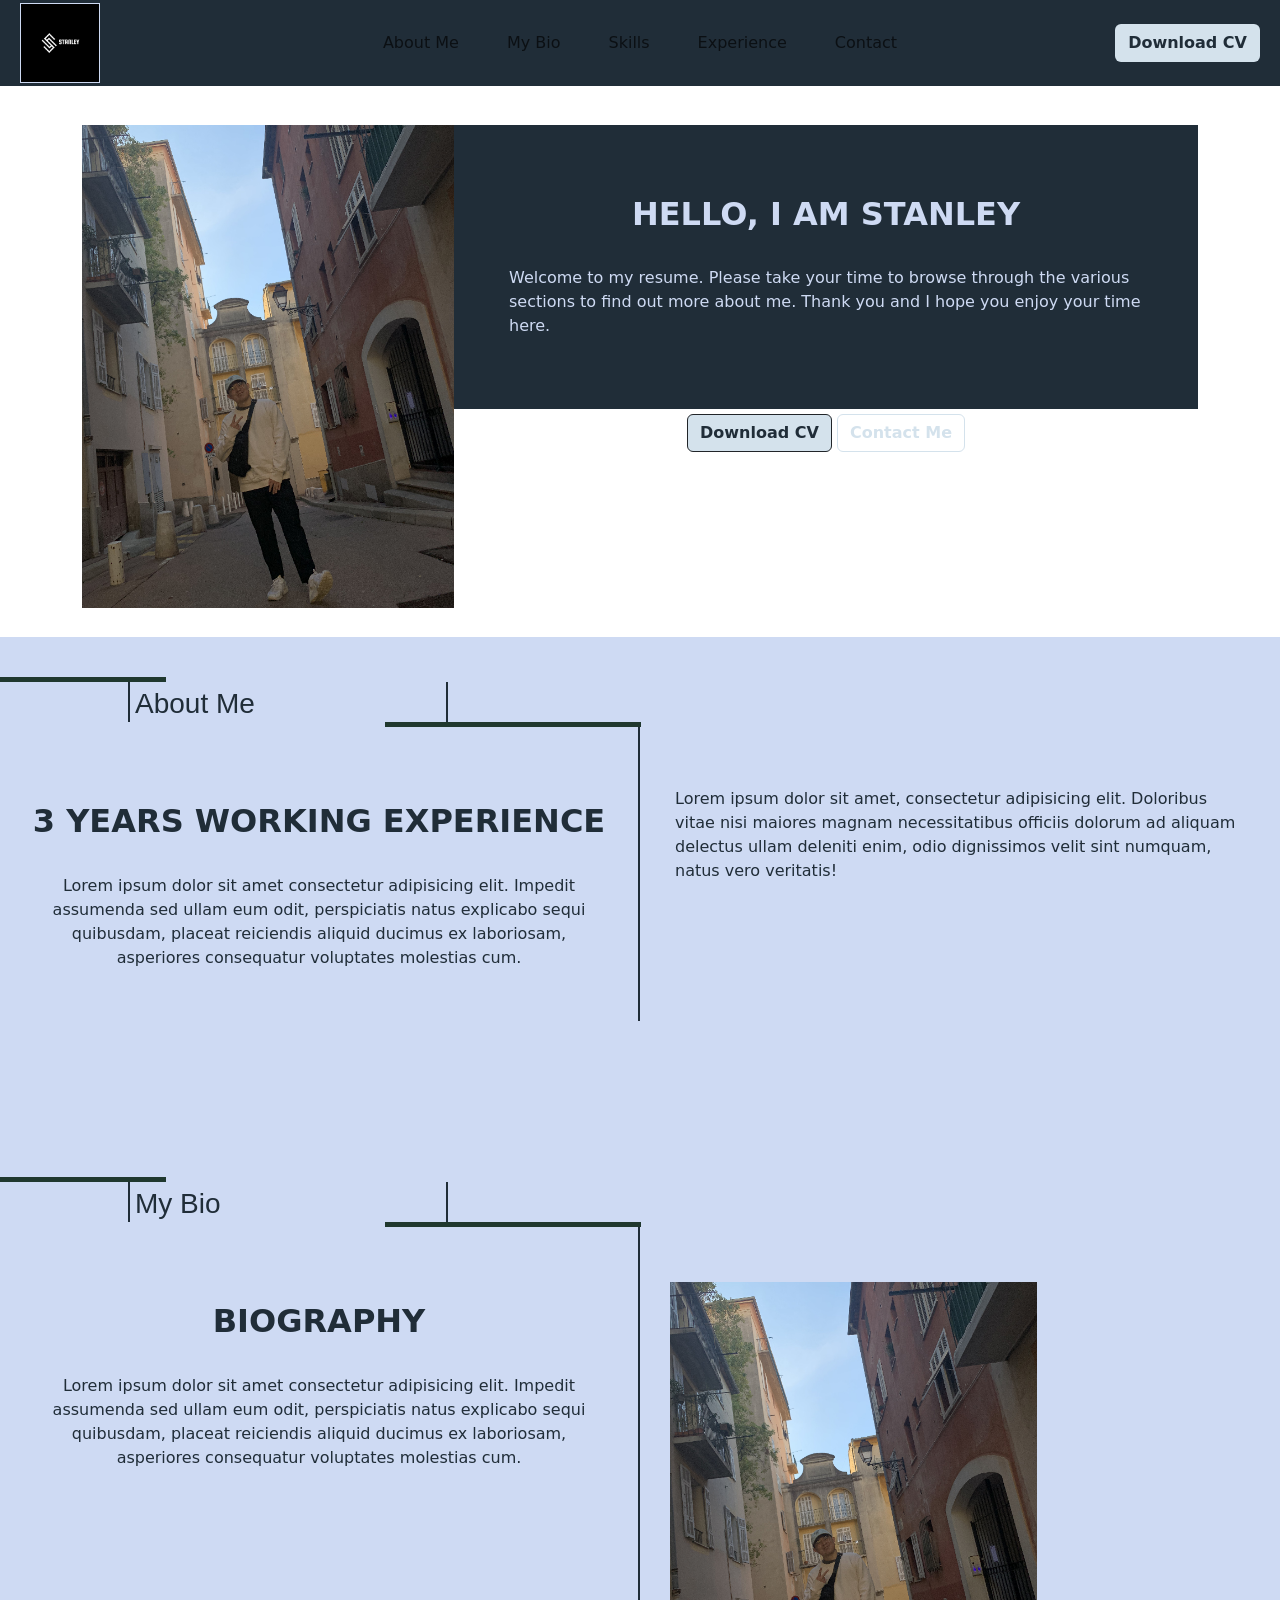
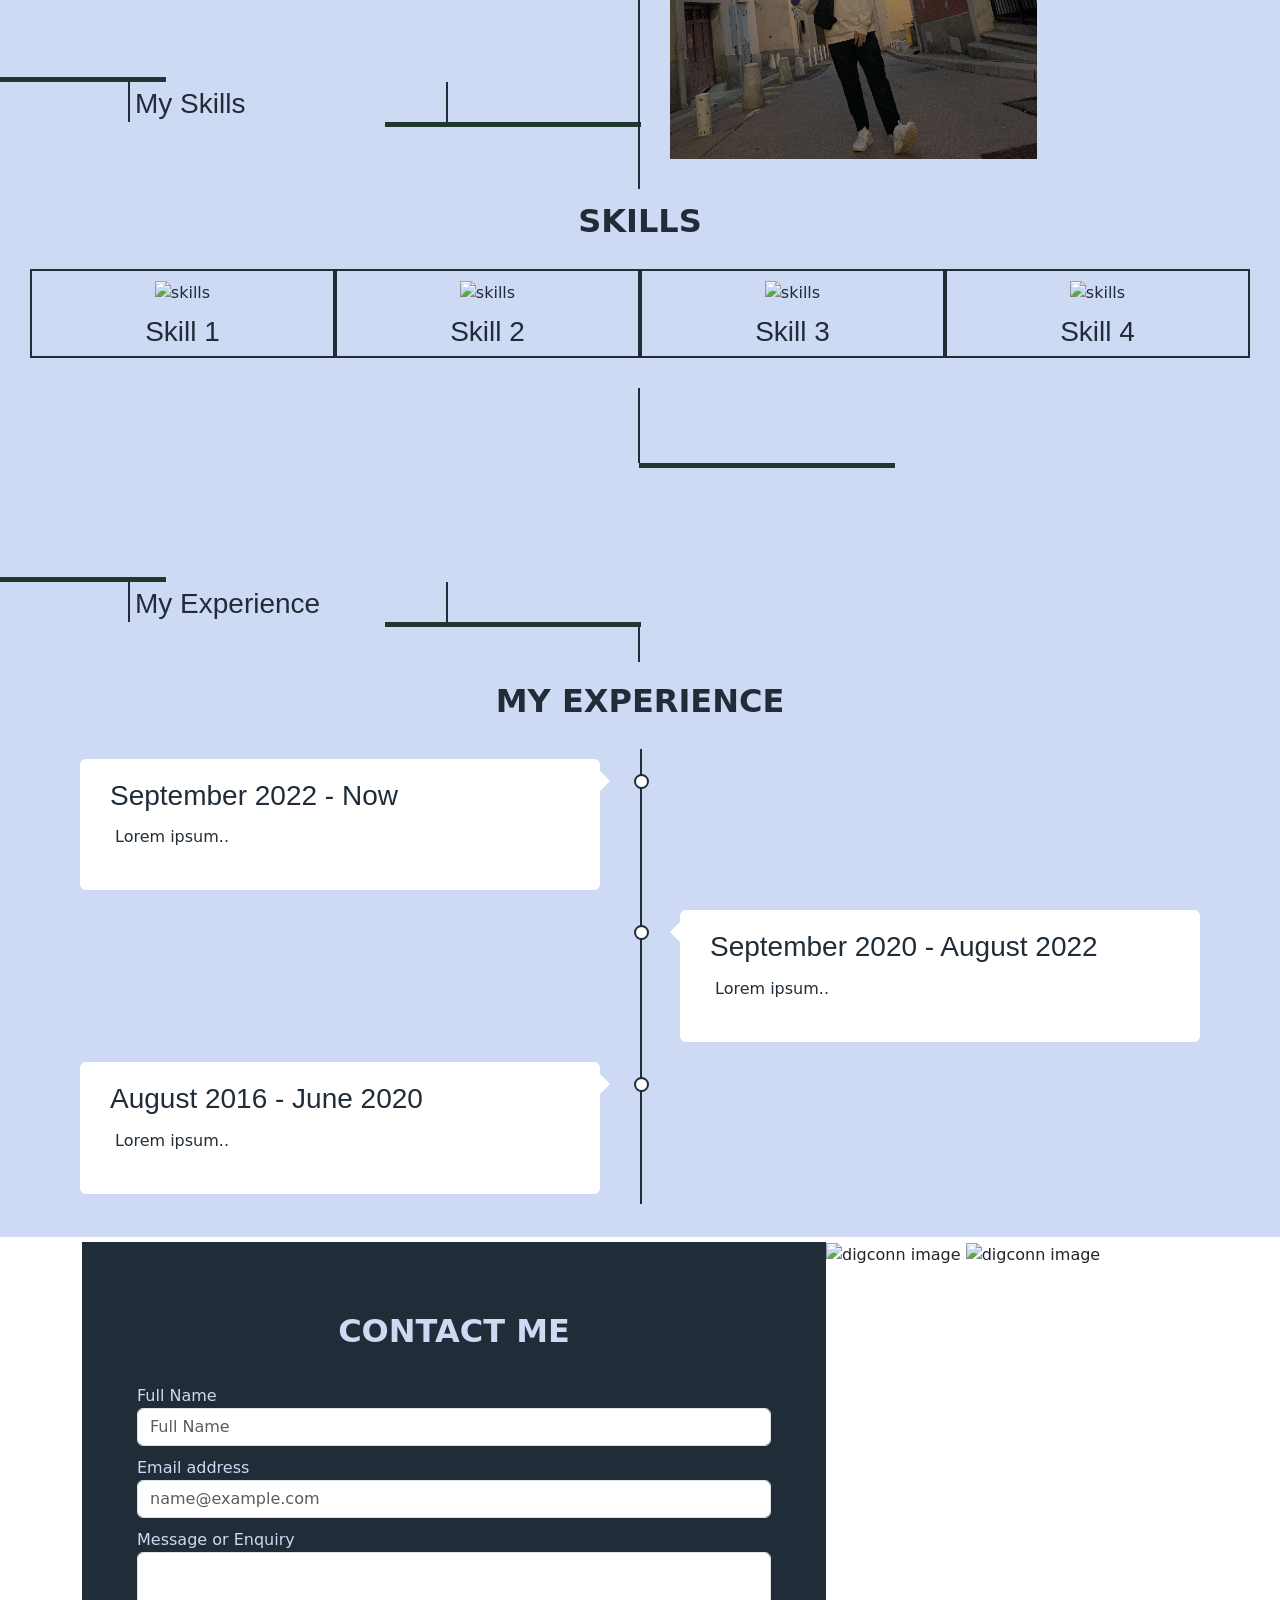
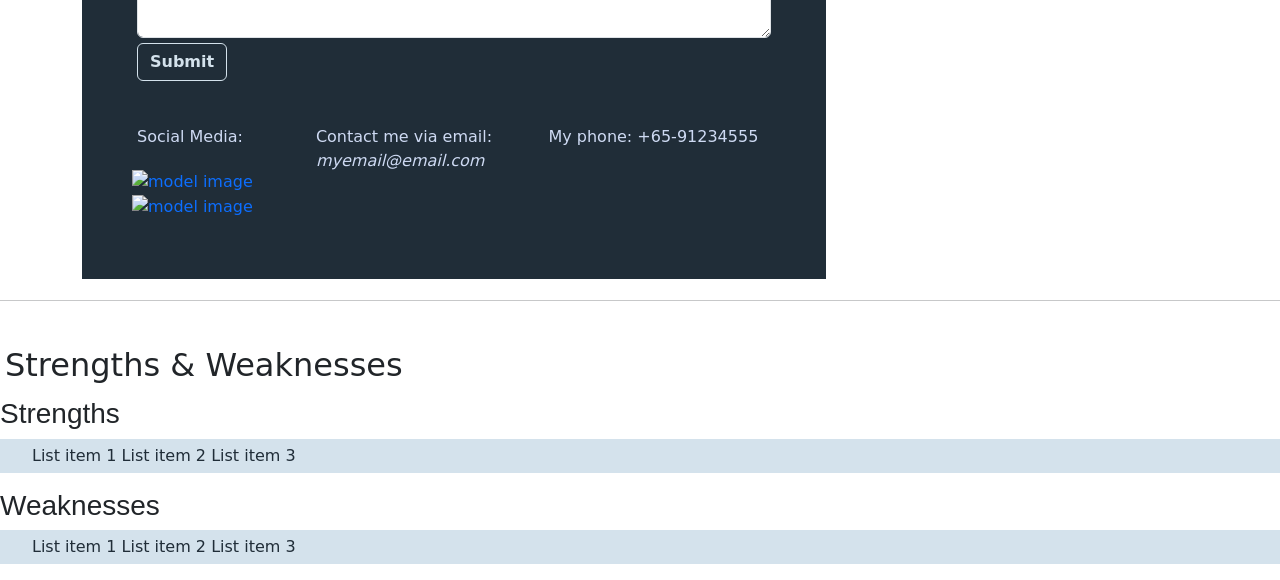
==== commit c19e36fe: "Update index.html" ====
--- a/docs/index.html
+++ b/docs/index.html
@@ -5,9 +5,9 @@
     <meta charset="utf-8">
     <meta name="viewport" content="width=device-width, initial-scale=1">
     <title>Stan's Portfolio</title>
+    <link rel="stylesheet" href="app.css">
     <link href="https://cdn.jsdelivr.net/npm/bootstrap@5.3.0/dist/css/bootstrap.min.css" rel="stylesheet"
         integrity="sha384-9ndCyUaIbzAi2FUVXJi0CjmCapSmO7SnpJef0486qhLnuZ2cdeRhO02iuK6FUUVM" crossorigin="anonymous">
-    <link rel="stylesheet" href="app.css">
     <!-- <link rel="stylesheet" href="https://cdn.jsdelivr.net/npm/bulma@0.9.4/css/bulma.min.css">
      -->
 
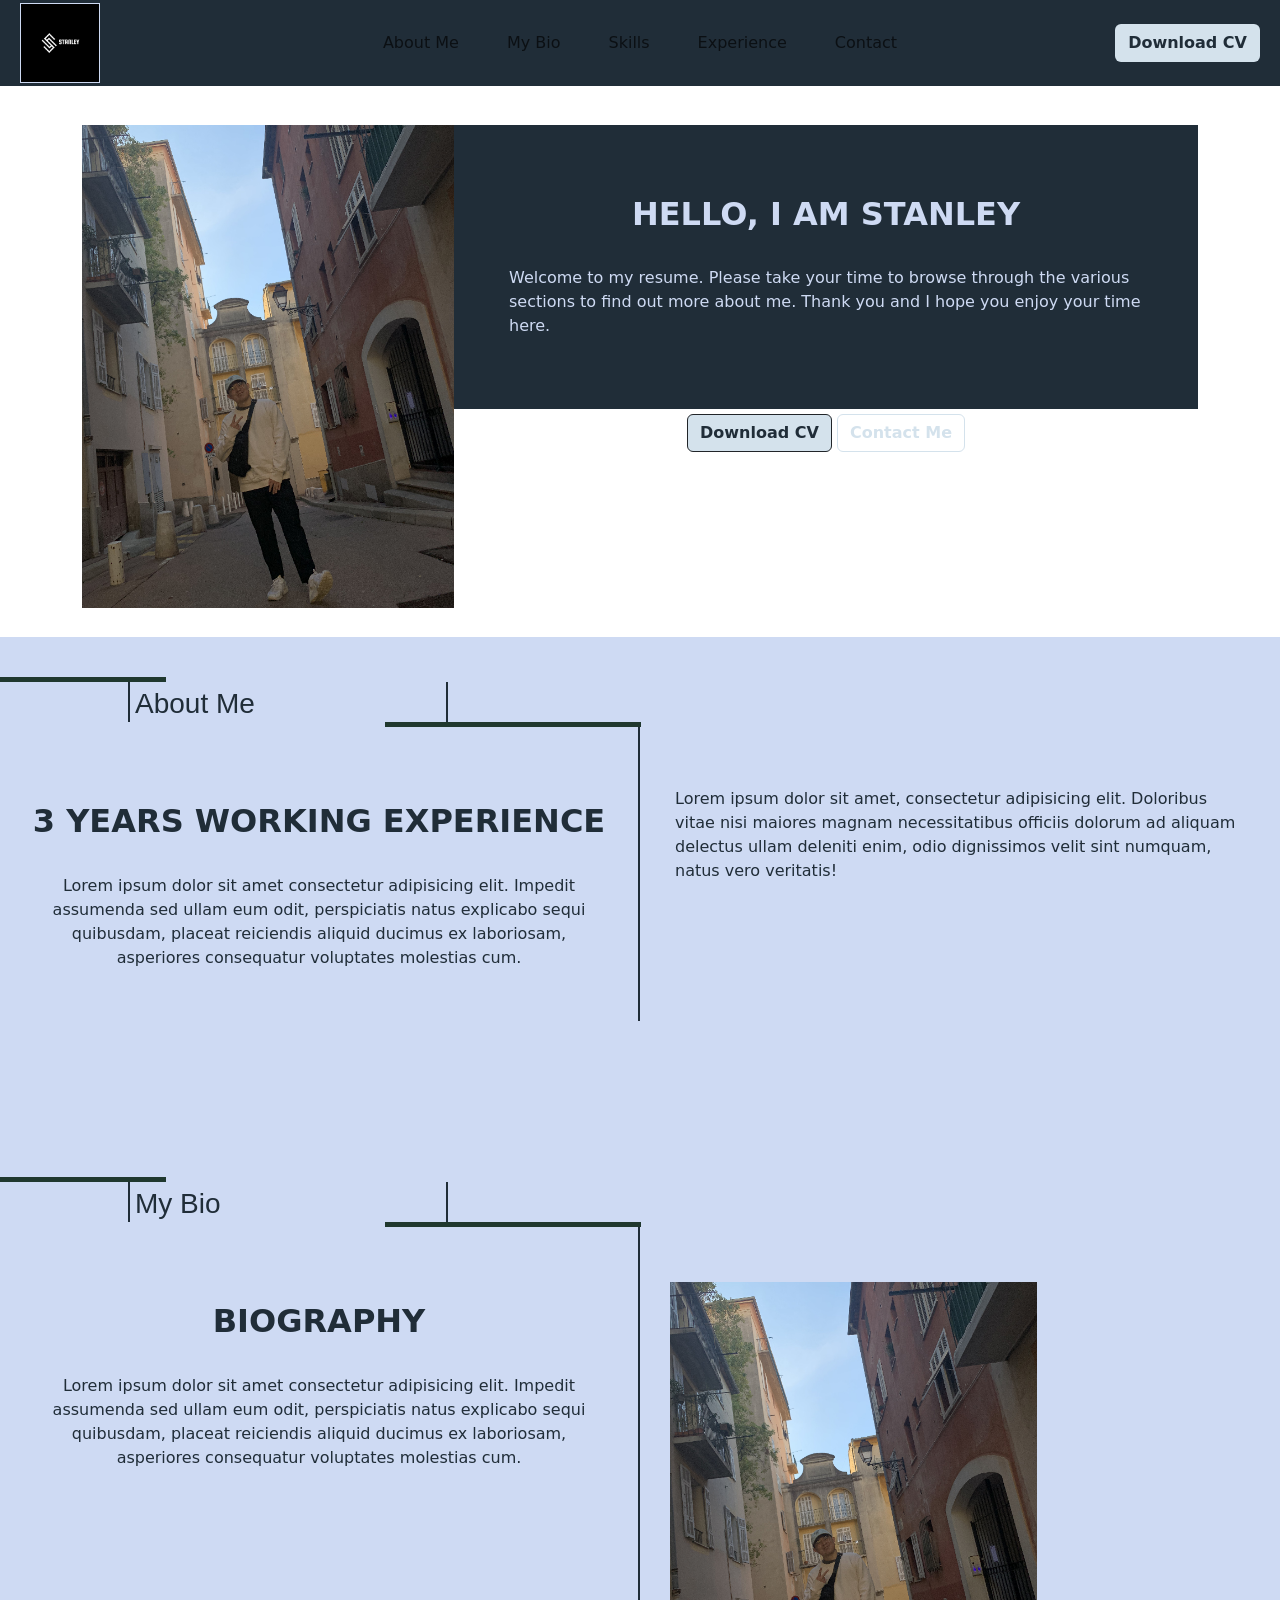
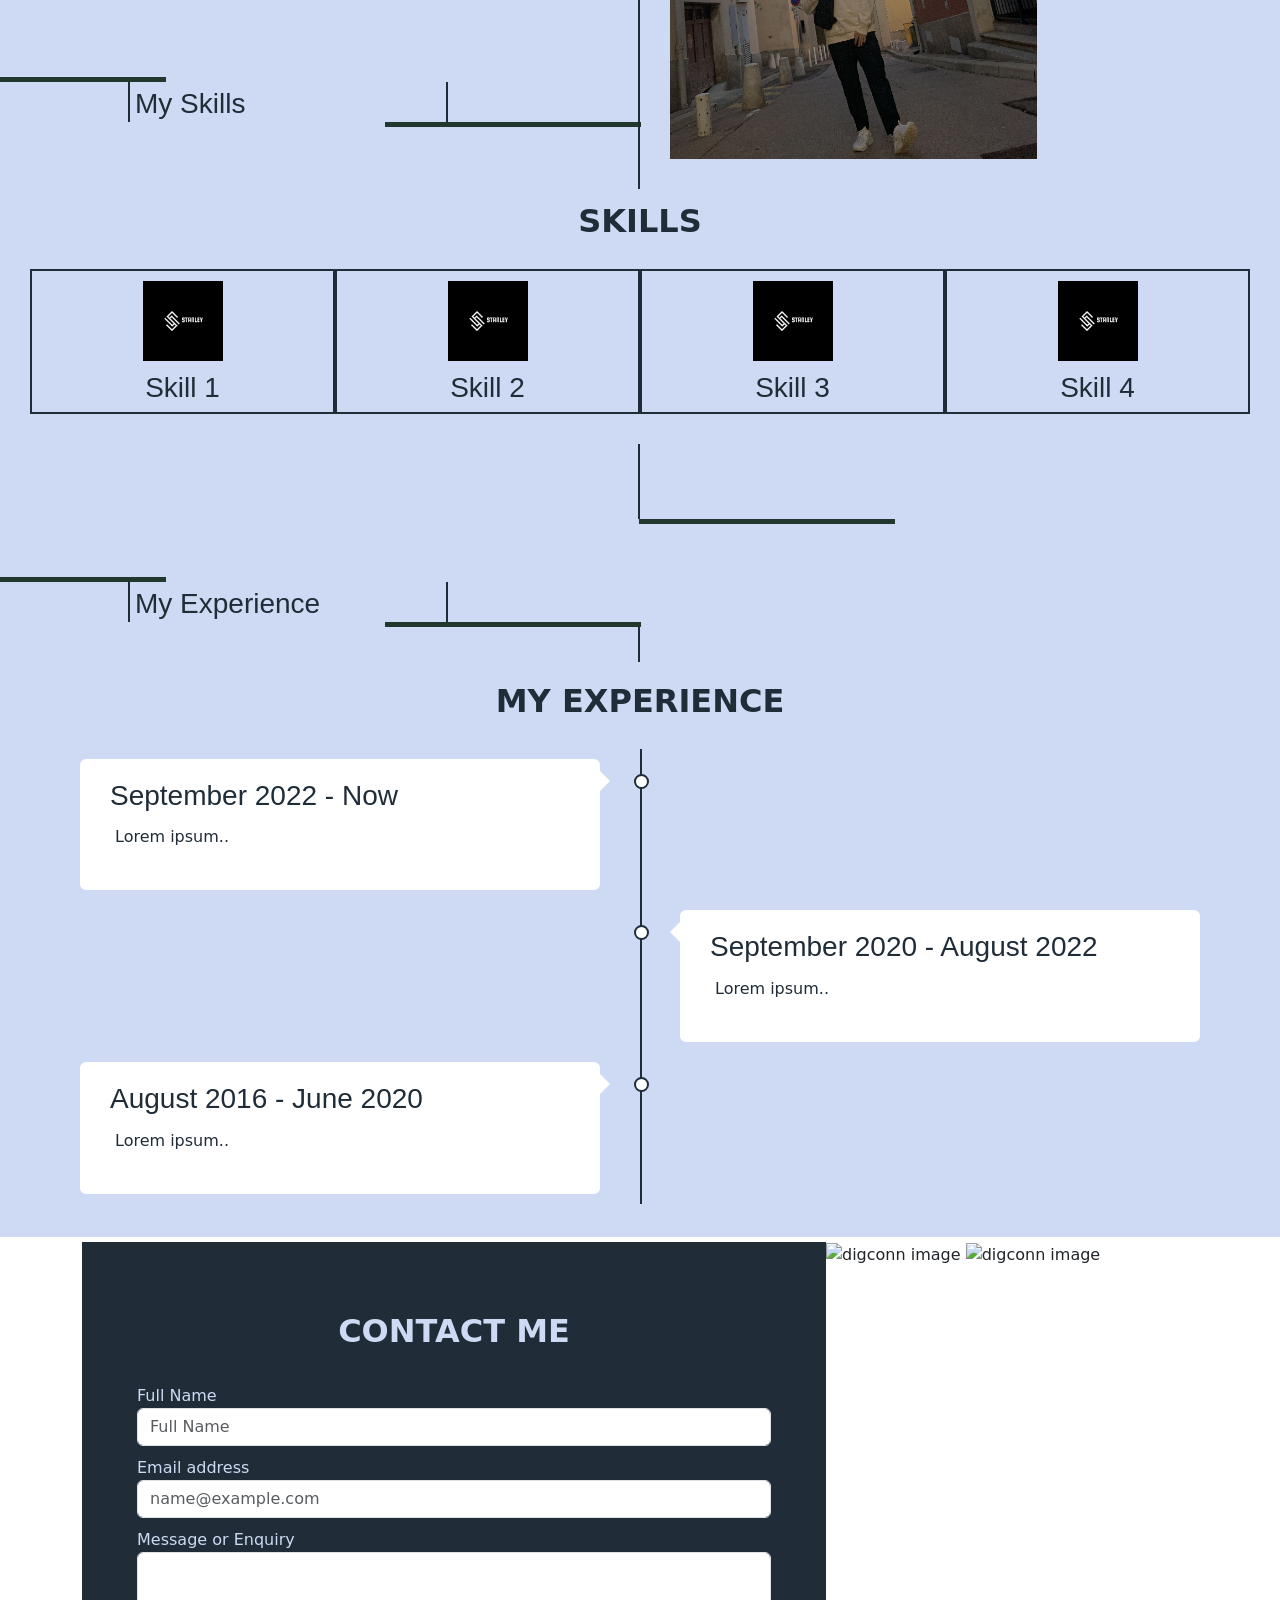
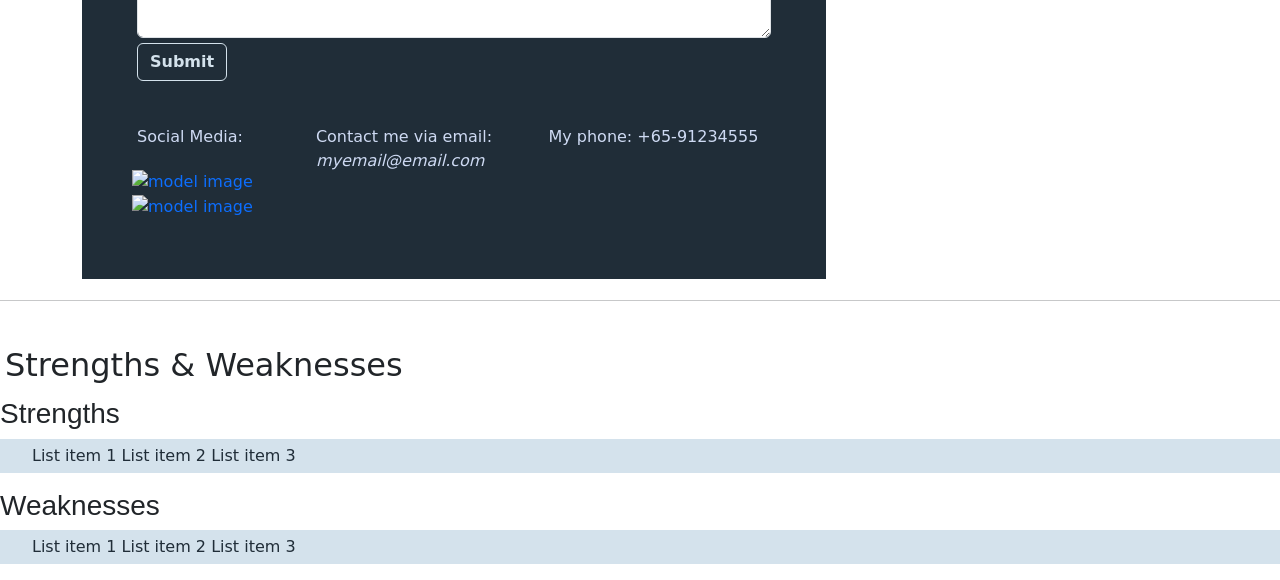
==== commit f1befbde: "Update index.html" ====
--- a/docs/index.html
+++ b/docs/index.html
@@ -171,22 +171,22 @@
                 <h2 id="title">Skills</h2>
                 <div class="row row-cols-4 g-0">
                     <div class="col-3" id="mySkill">
-                        <img src="img/skill1.png" alt="skills" id="skillsLogo">
+                        <img src="img/symbol2.png" alt="skills" id="skillsLogo">
                         <br>
                         <h3>Skill 1</h3>
                     </div>
                     <div class="col-3" id="mySkill">
-                        <img src="img/skill2.png" alt="skills" id="skillsLogo">
+                        <img src="img/symbol2.png" alt="skills" id="skillsLogo">
                         <br>
                         <h3>Skill 2</h3>
                     </div>
                     <div class="col-3" id="mySkill">
-                        <img src="img/skill3.png" alt="skills" id="skillsLogo">
+                        <img src="img/symbol2.png" alt="skills" id="skillsLogo">
                         <br>
                         <h3>Skill 3</h3>
                     </div>
                     <div class="col-3" id="mySkill">
-                        <img src="img/skill4.png" alt="skills" id="skillsLogo">
+                        <img src="img/symbol2.png" alt="skills" id="skillsLogo">
                         <br>
                         <h3>Skill 4</h3>
                     </div>
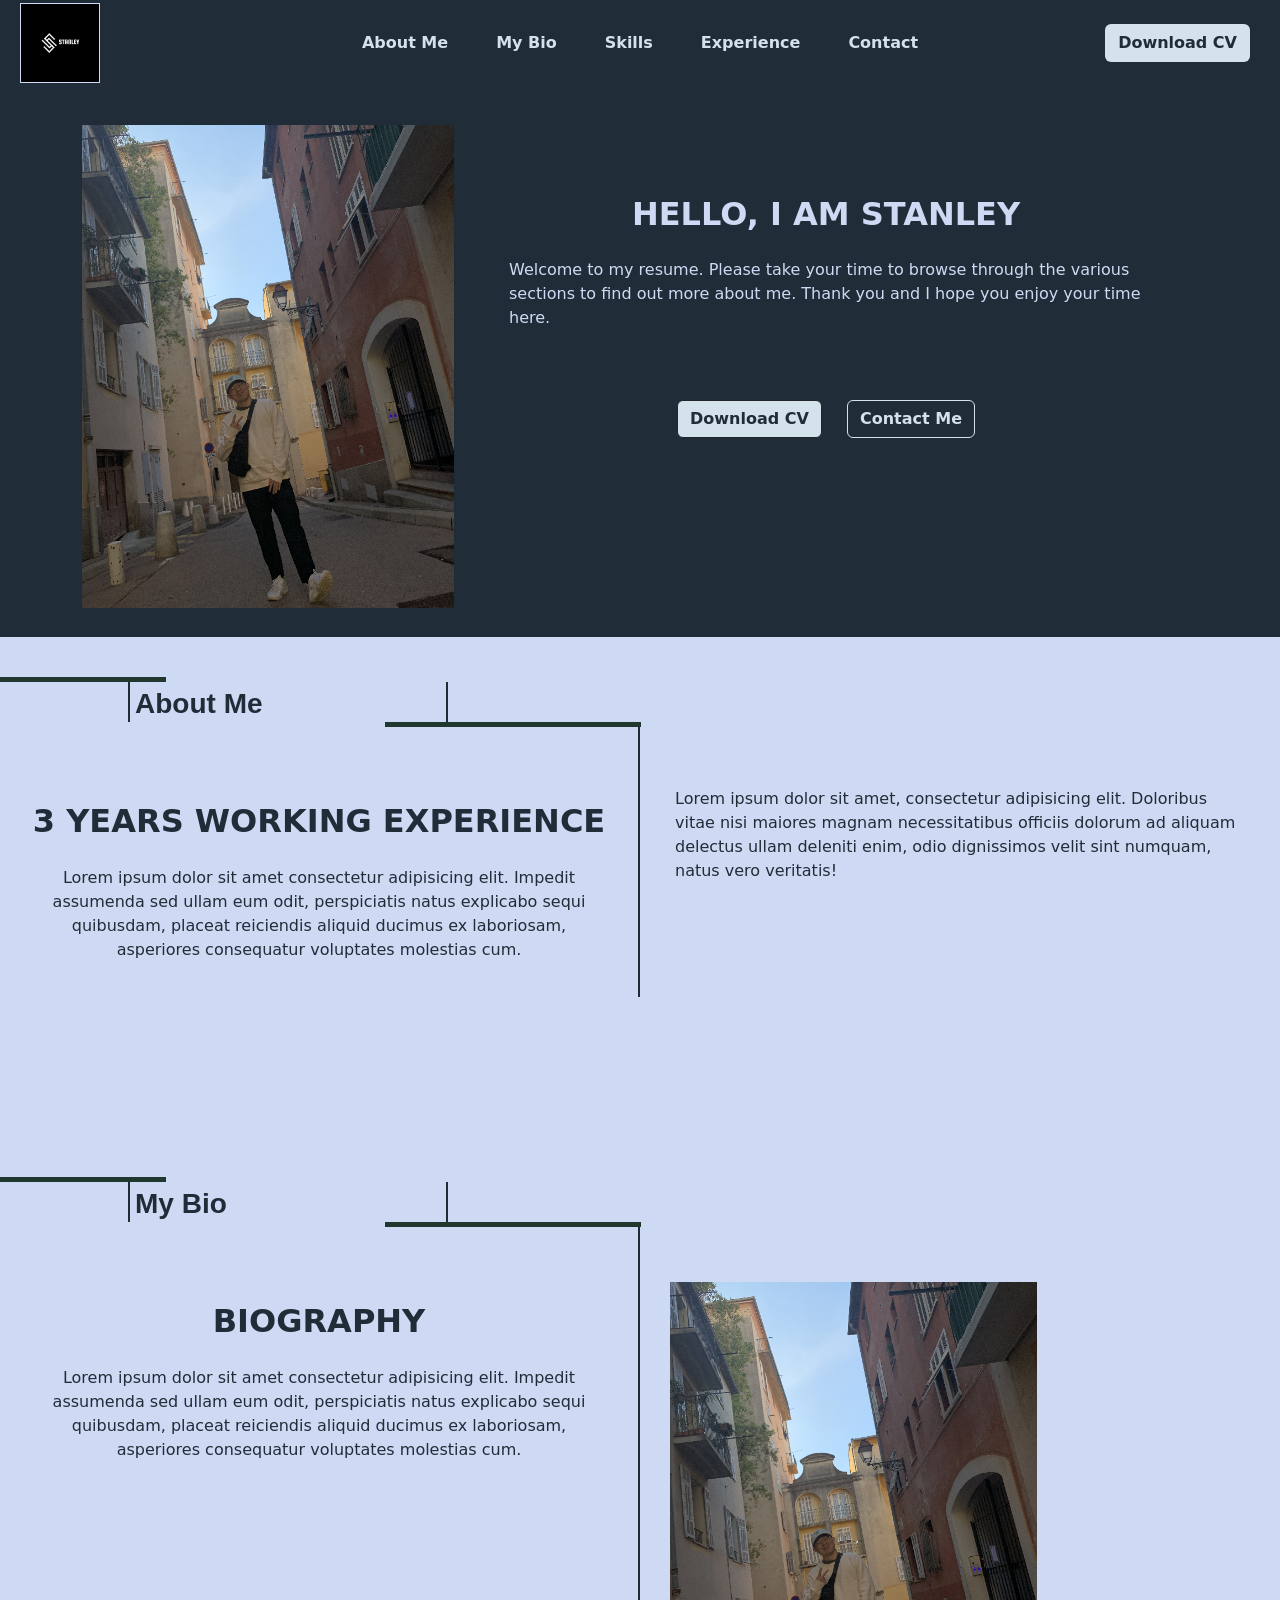
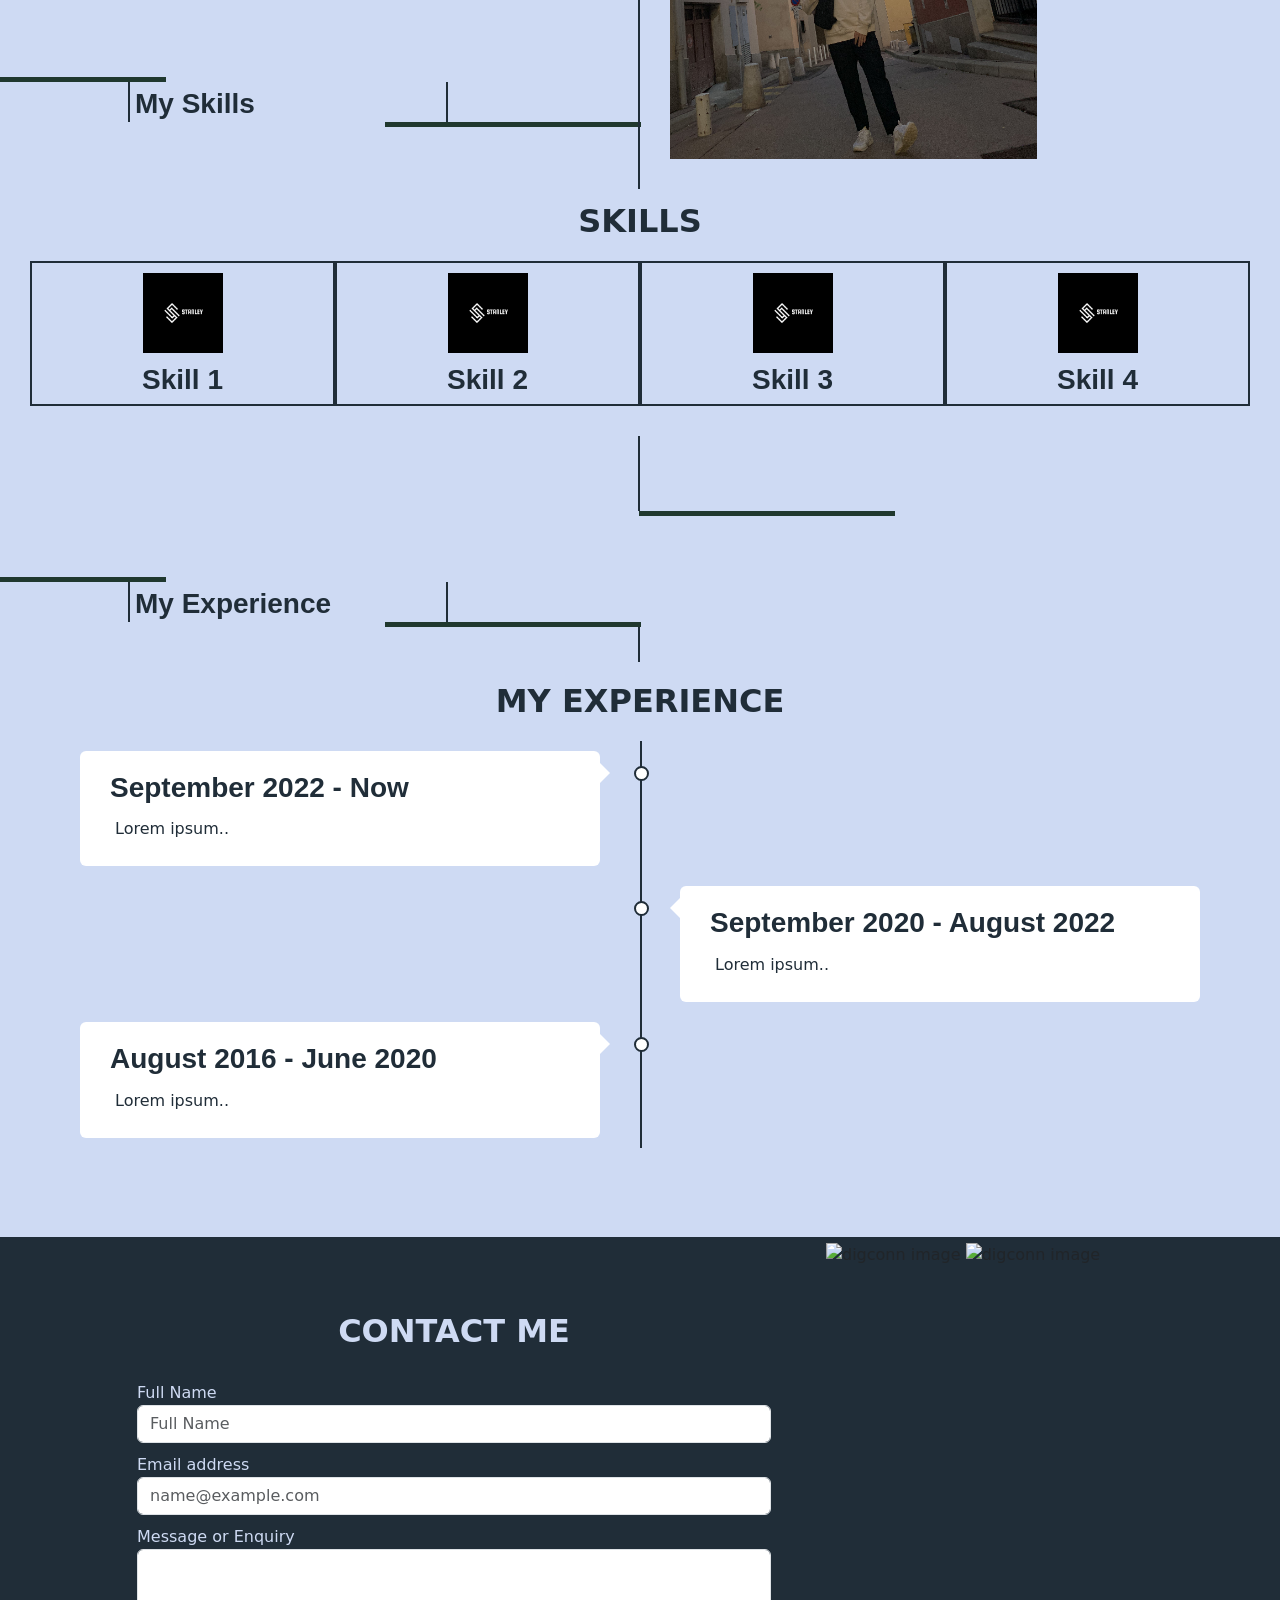
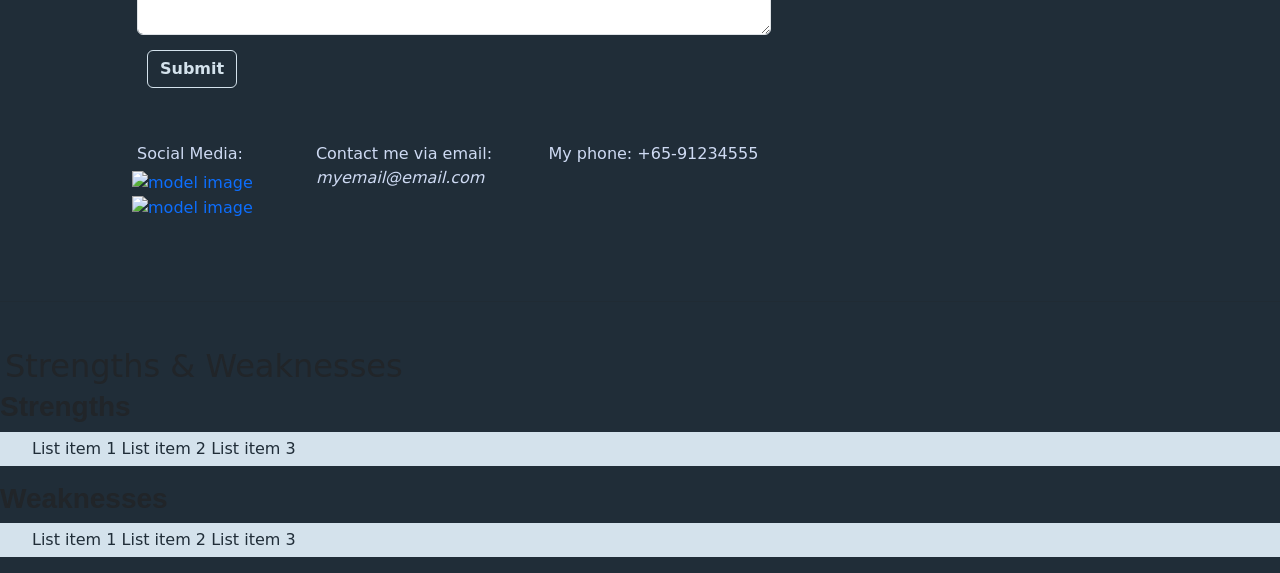
==== commit bef20147: "Update index.html" ====
--- a/docs/index.html
+++ b/docs/index.html
@@ -5,9 +5,9 @@
     <meta charset="utf-8">
     <meta name="viewport" content="width=device-width, initial-scale=1">
     <title>Stan's Portfolio</title>
-    <link rel="stylesheet" href="app.css">
     <link href="https://cdn.jsdelivr.net/npm/bootstrap@5.3.0/dist/css/bootstrap.min.css" rel="stylesheet"
         integrity="sha384-9ndCyUaIbzAi2FUVXJi0CjmCapSmO7SnpJef0486qhLnuZ2cdeRhO02iuK6FUUVM" crossorigin="anonymous">
+    <link rel="stylesheet" href="app.css">
     <!-- <link rel="stylesheet" href="https://cdn.jsdelivr.net/npm/bulma@0.9.4/css/bulma.min.css">
      -->
 
--- a/docs/app.css
+++ b/docs/app.css
@@ -4,7 +4,7 @@
 }
 
 body {
-    background-color: rgb(32, 45, 56);
+    background-color: #202d38;
     margin: 0;
     padding: 0;
     padding-top: 120px;
@@ -31,7 +31,6 @@
 }
 
 .container {
-    /* background-color: #46240c; */
     width: 100%;
     margin: 0 auto;
     /* border: 5px solid #46240c; */
